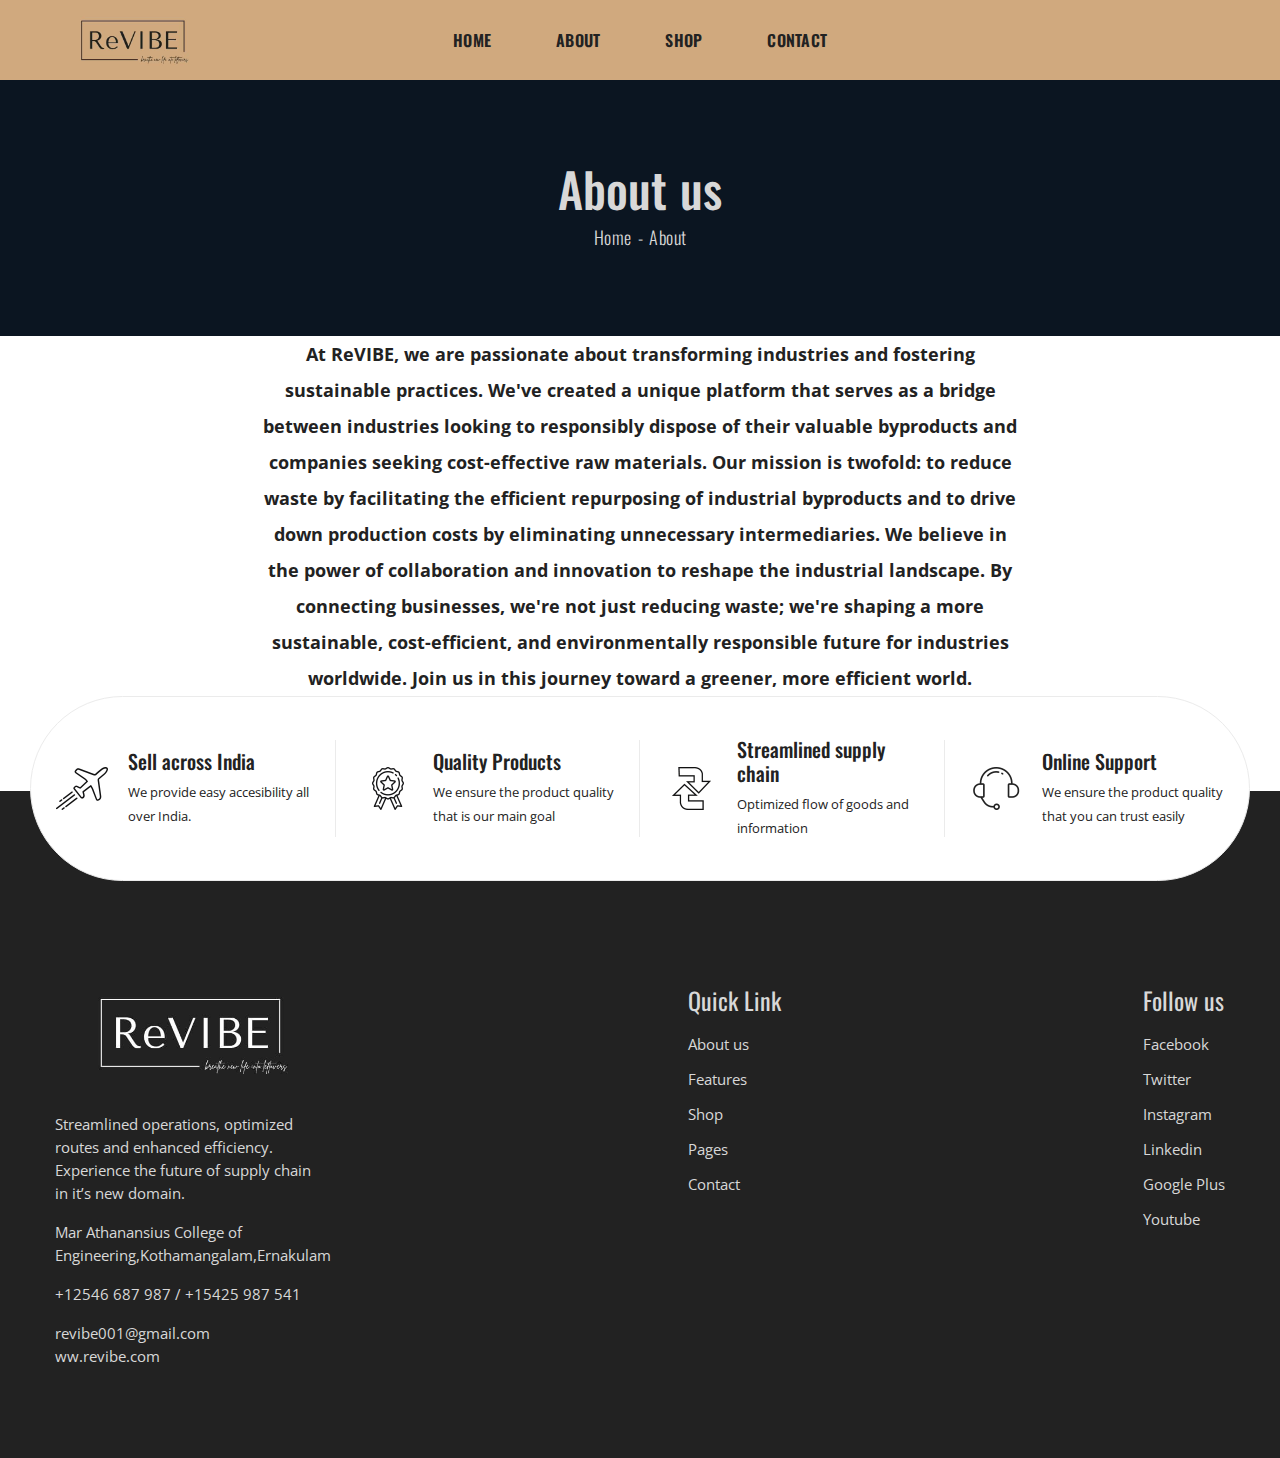
==== about.html @ 0d05eb9d "first commit" ====
<!doctype html>
<html class="no-js" lang="en">

<head>
    <meta charset="utf-8">
    <meta http-equiv="x-ua-compatible" content="ie=edge">
    <title>Bardy - Beard Oil eCommerce Bootstrap 5 template</title>
    <meta name="robots" content="noindex, follow" />
    <meta name="description" content="">
    <meta name="viewport" content="width=device-width, initial-scale=1, shrink-to-fit=no">
    <!-- Favicon -->
    <link rel="shortcut icon" type="image/x-icon" href="assets/images/favicon.ico">
    
    <!-- CSS
	============================================ -->
   
    <!-- Bootstrap CSS -->
    <link rel="stylesheet" href="assets/css/bootstrap.min.css">
    
    <!-- Icon Font CSS -->
    <link rel="stylesheet" href="assets/css/font-awesome.min.css">
    
    <!-- Plugins CSS -->
    <link rel="stylesheet" href="assets/css/plugins.css">
    
    <!-- Helper CSS -->
    <link rel="stylesheet" href="assets/css/helper.css">
    
    <!-- Main Style CSS -->
    <link rel="stylesheet" href="assets/css/style.css">
    
    <!-- Modernizer JS -->
    <script src="assets/js/vendor/modernizr-2.8.3.min.js"></script>
</head>

<body>

<div class="main-wrapper">

    <!-- Header Section Start -->
    <div class="header-section section bg-theme">
        <div class="container">
            <div class="row">
                
                <!-- Header Logo -->
                <div class="col">
                    <div class="header-logo">
                        <a href="index.html">
                            <img src="assets/images/revibe new.jpeg" alt="">
                        </a>
                    </div>
                </div>
                
                <!-- Main Menu -->
                <div class="col d-none d-lg-block">
                    <nav class="main-menu">
                        <ul>
                            <li><a href="index.html">HOME</a>
                               
                            </li>
                            <li><a href="about.html">ABOUT</a></li>
                            <li><a href="shop-4-column.html">SHOP</a>
                                
                            </li>
                           
                            
                            <li><a href="contact.html">CONTACT</a></li>
                        </ul>
                    </nav>
                </div>
                
                <!-- Header Action -->
                <div class="col">
            
                       
                       
                        
                    </div>
                </div>
                
                <div class="col-12 d-block d-lg-none">
                    <div class="mobile-menu"></div>
                </div>
                
            </div>
        </div>
    </div><!-- Header Section End -->
    
    <!-- Page Banner Section Start -->
    <div class="page-banner-section section">
        <div class="container">
            <div class="row">
                <div class="col">
                    
                    <div class="page-banner text-center">
                        <h1>About us</h1>
                        <ul class="page-breadcrumb">
                            <li><a href="index.html">Home</a></li>
                            <li>About</li>
                        </ul>
                    </div>
                   
                </div>
               
        </div>
        
    </div>
    </div><!-- Page Banner Section End -->
    <div class="about-us">
        <p >At ReVIBE, we are passionate about transforming industries and fostering sustainable practices. We've created a unique platform that serves as a bridge between industries looking to responsibly dispose of their valuable byproducts and companies seeking cost-effective raw materials. Our mission is twofold: to reduce waste by facilitating the efficient repurposing of industrial byproducts and to drive down production costs by eliminating unnecessary intermediaries. We believe in the power of collaboration and innovation to reshape the industrial landscape. By connecting businesses, we're not just reducing waste; we're shaping a more sustainable, cost-efficient, and environmentally responsible future for industries worldwide. Join us in this journey toward a greener, more efficient world.</p>
       </div> 
        <!-- Service Section Start -->
    <div class="service-section section pl-15 pr-15 pl-lg-30 pr-lg-30 pl-md-30 pr-md-30">
        <div class="service-container">
            <div class="row mx-0">
                
                <div class="service col-xl-3 col-md-6 col-12">
                    <div class="icon"></div>
                    <div class="content">
                        <h3>Sell across India</h3>
                        <p>We provide easy accesibility all over India. </p>
                    </div>
                </div>
                
                <div class="service col-xl-3 col-md-6 col-12">
                    <div class="icon"></div>
                    <div class="content">
                        <h3>Quality Products</h3>
                        <p>We ensure the product quality that is our main goal</p>
                    </div>
                </div>
                
                <div class="service col-xl-3 col-md-6 col-12">
                    <div class="icon"></div>
                    <div class="content">
                        <h3>Streamlined supply chain</h3>
                        <p>Optimized flow of goods and information</p>
                    </div>
                </div>
                
                <div class="service col-xl-3 col-md-6 col-12">
                    <div class="icon"></div>
                    <div class="content">
                        <h3>Online Support</h3>
                        <p>We ensure the product quality that you can trust easily</p>
                    </div>
                </div>
                
            </div>
        </div>
    </div><!-- Service Section End -->
    
   <!-- Footer Top Section Start -->
   <div class="footer-top-section section bg-dark">
    <div class="container">
        <div class="footer-widget-wrap row">
            
            <div class="col mb-40">
                <div class="footer-widget">
                    <img src="assets/images/revibe nwwest.jpeg" alt="">
                    <p>Streamlined operations, optimized routes and enhanced efficiency. Experience the future 
                        of supply chain in it’s new domain.</p>
                    <p>Mar Athanansius College of Engineering,Kothamangalam,Ernakulam</p>
                    <p><a href="#">+12546 687 987</a> / <a href="#">+15425 987 541</a></p>
                    <p><a href="#">revibe001@gmail.com</a> <br> <a href="#">ww.revibe.com</a></p>
                </div>
            </div>
            
            <div class="col mb-40">
                <div class="footer-widget">
                    <h3 class="title">Quick Link</h3>
                    <ul>
                        <li><a href="#">About us</a></li>
                        <li><a href="#">Features</a></li>
                        <li><a href="#">Shop</a></li>
                        <li><a href="#">Pages</a></li>
                        <li><a href="#">Contact</a></li>
                    </ul>
                </div>
            </div>
            
            <div class="col mb-40">
                <div class="footer-widget">
                    <h3 class="title">Follow us</h3>
                    <ul>
                        <li><a href="#">Facebook</a></li>
                        <li><a href="#">Twitter</a></li>
                        <li><a href="#">Instagram</a></li>
                        <li><a href="#">Linkedin</a></li>
                        <li><a href="#">Google Plus</a></li>
                        <li><a href="#">Youtube</a></li>
                    </ul>
                </div>
            </div>
            
    </body>
    </html>
---- assets/css/plugins.css ----
@charset "UTF-8";
/*!
 * animate.css - https://animate.style/
 * Version - 4.0.0
 * Licensed under the MIT license - http://opensource.org/licenses/MIT
 *
 * Copyright (c) 2020 Animate.css
 */:root{--animate-duration:1s;--animate-delay:1s;--animate-repeat:1}.animated{-webkit-animation-duration:1s;animation-duration:1s;-webkit-animation-duration:var(--animate-duration);animation-duration:var(--animate-duration);-webkit-animation-fill-mode:both;animation-fill-mode:both}.animated.infinite{-webkit-animation-iteration-count:infinite;animation-iteration-count:infinite}.animated.repeat-1{-webkit-animation-iteration-count:1;animation-iteration-count:1;-webkit-animation-iteration-count:var(--animate-repeat);animation-iteration-count:var(--animate-repeat)}.animated.repeat-2{-webkit-animation-iteration-count:2;animation-iteration-count:2;-webkit-animation-iteration-count:calc(var(--animate-repeat)*2);animation-iteration-count:calc(var(--animate-repeat)*2)}.animated.repeat-3{-webkit-animation-iteration-count:3;animation-iteration-count:3;-webkit-animation-iteration-count:calc(var(--animate-repeat)*3);animation-iteration-count:calc(var(--animate-repeat)*3)}.animated.delay-1s{-webkit-animation-delay:1s;animation-delay:1s;-webkit-animation-delay:var(--animate-delay);animation-delay:var(--animate-delay)}.animated.delay-2s{-webkit-animation-delay:2s;animation-delay:2s;-webkit-animation-delay:calc(var(--animate-delay)*2);animation-delay:calc(var(--animate-delay)*2)}.animated.delay-3s{-webkit-animation-delay:3s;animation-delay:3s;-webkit-animation-delay:calc(var(--animate-delay)*3);animation-delay:calc(var(--animate-delay)*3)}.animated.delay-4s{-webkit-animation-delay:4s;animation-delay:4s;-webkit-animation-delay:calc(var(--animate-delay)*4);animation-delay:calc(var(--animate-delay)*4)}.animated.delay-5s{-webkit-animation-delay:5s;animation-delay:5s;-webkit-animation-delay:calc(var(--animate-delay)*5);animation-delay:calc(var(--animate-delay)*5)}.animated.faster{-webkit-animation-duration:.5s;animation-duration:.5s;-webkit-animation-duration:calc(var(--animate-duration)/2);animation-duration:calc(var(--animate-duration)/2)}.animated.fast{-webkit-animation-duration:.8s;animation-duration:.8s;-webkit-animation-duration:calc(var(--animate-duration)*0.8);animation-duration:calc(var(--animate-duration)*0.8)}.animated.slow{-webkit-animation-duration:2s;animation-duration:2s;-webkit-animation-duration:calc(var(--animate-duration)*2);animation-duration:calc(var(--animate-duration)*2)}.animated.slower{-webkit-animation-duration:3s;animation-duration:3s;-webkit-animation-duration:calc(var(--animate-duration)*3);animation-duration:calc(var(--animate-duration)*3)}@media (prefers-reduced-motion:reduce),print{.animated{-webkit-animation-duration:1ms!important;animation-duration:1ms!important;-webkit-transition-duration:1ms!important;transition-duration:1ms!important;-webkit-animation-iteration-count:1!important;animation-iteration-count:1!important}.animated[class*=Out]{opacity:0}}@-webkit-keyframes bounce{0%,20%,53%,to{-webkit-animation-timing-function:cubic-bezier(.215,.61,.355,1);animation-timing-function:cubic-bezier(.215,.61,.355,1);-webkit-transform:translateZ(0);transform:translateZ(0)}40%,43%{-webkit-animation-timing-function:cubic-bezier(.755,.05,.855,.06);animation-timing-function:cubic-bezier(.755,.05,.855,.06);-webkit-transform:translate3d(0,-30px,0) scaleY(1.1);transform:translate3d(0,-30px,0) scaleY(1.1)}70%{-webkit-animation-timing-function:cubic-bezier(.755,.05,.855,.06);animation-timing-function:cubic-bezier(.755,.05,.855,.06);-webkit-transform:translate3d(0,-15px,0) scaleY(1.05);transform:translate3d(0,-15px,0) scaleY(1.05)}80%{-webkit-transition-timing-function:cubic-bezier(.215,.61,.355,1);transition-timing-function:cubic-bezier(.215,.61,.355,1);-webkit-transform:translateZ(0) scaleY(.95);transform:translateZ(0) scaleY(.95)}90%{-webkit-transform:translate3d(0,-4px,0) scaleY(1.02);transform:translate3d(0,-4px,0) scaleY(1.02)}}@keyframes bounce{0%,20%,53%,to{-webkit-animation-timing-function:cubic-bezier(.215,.61,.355,1);animation-timing-function:cubic-bezier(.215,.61,.355,1);-webkit-transform:translateZ(0);transform:translateZ(0)}40%,43%{-webkit-animation-timing-function:cubic-bezier(.755,.05,.855,.06);animation-timing-function:cubic-bezier(.755,.05,.855,.06);-webkit-transform:translate3d(0,-30px,0) scaleY(1.1);transform:translate3d(0,-30px,0) scaleY(1.1)}70%{-webkit-animation-timing-function:cubic-bezier(.755,.05,.855,.06);animation-timing-function:cubic-bezier(.755,.05,.855,.06);-webkit-transform:translate3d(0,-15px,0) scaleY(1.05);transform:translate3d(0,-15px,0) scaleY(1.05)}80%{-webkit-transition-timing-function:cubic-bezier(.215,.61,.355,1);transition-timing-function:cubic-bezier(.215,.61,.355,1);-webkit-transform:translateZ(0) scaleY(.95);transform:translateZ(0) scaleY(.95)}90%{-webkit-transform:translate3d(0,-4px,0) scaleY(1.02);transform:translate3d(0,-4px,0) scaleY(1.02)}}.bounce{-webkit-animation-name:bounce;animation-name:bounce;-webkit-transform-origin:center bottom;transform-origin:center bottom}@-webkit-keyframes flash{0%,50%,to{opacity:1}25%,75%{opacity:0}}@keyframes flash{0%,50%,to{opacity:1}25%,75%{opacity:0}}.flash{-webkit-animation-name:flash;animation-name:flash}@-webkit-keyframes pulse{0%{-webkit-transform:scaleX(1);transform:scaleX(1)}50%{-webkit-transform:scale3d(1.05,1.05,1.05);transform:scale3d(1.05,1.05,1.05)}to{-webkit-transform:scaleX(1);transform:scaleX(1)}}@keyframes pulse{0%{-webkit-transform:scaleX(1);transform:scaleX(1)}50%{-webkit-transform:scale3d(1.05,1.05,1.05);transform:scale3d(1.05,1.05,1.05)}to{-webkit-transform:scaleX(1);transform:scaleX(1)}}.pulse{-webkit-animation-name:pulse;animation-name:pulse;-webkit-animation-timing-function:ease-in-out;animation-timing-function:ease-in-out}@-webkit-keyframes rubberBand{0%{-webkit-transform:scaleX(1);transform:scaleX(1)}30%{-webkit-transform:scale3d(1.25,.75,1);transform:scale3d(1.25,.75,1)}40%{-webkit-transform:scale3d(.75,1.25,1);transform:scale3d(.75,1.25,1)}50%{-webkit-transform:scale3d(1.15,.85,1);transform:scale3d(1.15,.85,1)}65%{-webkit-transform:scale3d(.95,1.05,1);transform:scale3d(.95,1.05,1)}75%{-webkit-transform:scale3d(1.05,.95,1);transform:scale3d(1.05,.95,1)}to{-webkit-transform:scaleX(1);transform:scaleX(1)}}@keyframes rubberBand{0%{-webkit-transform:scaleX(1);transform:scaleX(1)}30%{-webkit-transform:scale3d(1.25,.75,1);transform:scale3d(1.25,.75,1)}40%{-webkit-transform:scale3d(.75,1.25,1);transform:scale3d(.75,1.25,1)}50%{-webkit-transform:scale3d(1.15,.85,1);transform:scale3d(1.15,.85,1)}65%{-webkit-transform:scale3d(.95,1.05,1);transform:scale3d(.95,1.05,1)}75%{-webkit-transform:scale3d(1.05,.95,1);transform:scale3d(1.05,.95,1)}to{-webkit-transform:scaleX(1);transform:scaleX(1)}}.rubberBand{-webkit-animation-name:rubberBand;animation-name:rubberBand}@-webkit-keyframes shakeX{0%,to{-webkit-transform:translateZ(0);transform:translateZ(0)}10%,30%,50%,70%,90%{-webkit-transform:translate3d(-10px,0,0);transform:translate3d(-10px,0,0)}20%,40%,60%,80%{-webkit-transform:translate3d(10px,0,0);transform:translate3d(10px,0,0)}}@keyframes shakeX{0%,to{-webkit-transform:translateZ(0);transform:translateZ(0)}10%,30%,50%,70%,90%{-webkit-transform:translate3d(-10px,0,0);transform:translate3d(-10px,0,0)}20%,40%,60%,80%{-webkit-transform:translate3d(10px,0,0);transform:translate3d(10px,0,0)}}.shakeX{-webkit-animation-name:shakeX;animation-name:shakeX}@-webkit-keyframes shakeY{0%,to{-webkit-transform:translateZ(0);transform:translateZ(0)}10%,30%,50%,70%,90%{-webkit-transform:translate3d(0,-10px,0);transform:translate3d(0,-10px,0)}20%,40%,60%,80%{-webkit-transform:translate3d(0,10px,0);transform:translate3d(0,10px,0)}}@keyframes shakeY{0%,to{-webkit-transform:translateZ(0);transform:translateZ(0)}10%,30%,50%,70%,90%{-webkit-transform:translate3d(0,-10px,0);transform:translate3d(0,-10px,0)}20%,40%,60%,80%{-webkit-transform:translate3d(0,10px,0);transform:translate3d(0,10px,0)}}.shakeY{-webkit-animation-name:shakeY;animation-name:shakeY}@-webkit-keyframes headShake{0%{-webkit-transform:translateX(0);transform:translateX(0)}6.5%{-webkit-transform:translateX(-6px) rotateY(-9deg);transform:translateX(-6px) rotateY(-9deg)}18.5%{-webkit-transform:translateX(5px) rotateY(7deg);transform:translateX(5px) rotateY(7deg)}31.5%{-webkit-transform:translateX(-3px) rotateY(-5deg);transform:translateX(-3px) rotateY(-5deg)}43.5%{-webkit-transform:translateX(2px) rotateY(3deg);transform:translateX(2px) rotateY(3deg)}50%{-webkit-transform:translateX(0);transform:translateX(0)}}@keyframes headShake{0%{-webkit-transform:translateX(0);transform:translateX(0)}6.5%{-webkit-transform:translateX(-6px) rotateY(-9deg);transform:translateX(-6px) rotateY(-9deg)}18.5%{-webkit-transform:translateX(5px) rotateY(7deg);transform:translateX(5px) rotateY(7deg)}31.5%{-webkit-transform:translateX(-3px) rotateY(-5deg);transform:translateX(-3px) rotateY(-5deg)}43.5%{-webkit-transform:translateX(2px) rotateY(3deg);transform:translateX(2px) rotateY(3deg)}50%{-webkit-transform:translateX(0);transform:translateX(0)}}.headShake{-webkit-animation-timing-function:ease-in-out;animation-timing-function:ease-in-out;-webkit-animation-name:headShake;animation-name:headShake}@-webkit-keyframes swing{20%{-webkit-transform:rotate(15deg);transform:rotate(15deg)}40%{-webkit-transform:rotate(-10deg);transform:rotate(-10deg)}60%{-webkit-transform:rotate(5deg);transform:rotate(5deg)}80%{-webkit-transform:rotate(-5deg);transform:rotate(-5deg)}to{-webkit-transform:rotate(0deg);transform:rotate(0deg)}}@keyframes swing{20%{-webkit-transform:rotate(15deg);transform:rotate(15deg)}40%{-webkit-transform:rotate(-10deg);transform:rotate(-10deg)}60%{-webkit-transform:rotate(5deg);transform:rotate(5deg)}80%{-webkit-transform:rotate(-5deg);transform:rotate(-5deg)}to{-webkit-transform:rotate(0deg);transform:rotate(0deg)}}.swing{-webkit-transform-origin:top center;transform-origin:top center;-webkit-animation-name:swing;animation-name:swing}@-webkit-keyframes tada{0%{-webkit-transform:scaleX(1);transform:scaleX(1)}10%,20%{-webkit-transform:scale3d(.9,.9,.9) rotate(-3deg);transform:scale3d(.9,.9,.9) rotate(-3deg)}30%,50%,70%,90%{-webkit-transform:scale3d(1.1,1.1,1.1) rotate(3deg);transform:scale3d(1.1,1.1,1.1) rotate(3deg)}40%,60%,80%{-webkit-transform:scale3d(1.1,1.1,1.1) rotate(-3deg);transform:scale3d(1.1,1.1,1.1) rotate(-3deg)}to{-webkit-transform:scaleX(1);transform:scaleX(1)}}@keyframes tada{0%{-webkit-transform:scaleX(1);transform:scaleX(1)}10%,20%{-webkit-transform:scale3d(.9,.9,.9) rotate(-3deg);transform:scale3d(.9,.9,.9) rotate(-3deg)}30%,50%,70%,90%{-webkit-transform:scale3d(1.1,1.1,1.1) rotate(3deg);transform:scale3d(1.1,1.1,1.1) rotate(3deg)}40%,60%,80%{-webkit-transform:scale3d(1.1,1.1,1.1) rotate(-3deg);transform:scale3d(1.1,1.1,1.1) rotate(-3deg)}to{-webkit-transform:scaleX(1);transform:scaleX(1)}}.tada{-webkit-animation-name:tada;animation-name:tada}@-webkit-keyframes wobble{0%{-webkit-transform:translateZ(0);transform:translateZ(0)}15%{-webkit-transform:translate3d(-25%,0,0) rotate(-5deg);transform:translate3d(-25%,0,0) rotate(-5deg)}30%{-webkit-transform:translate3d(20%,0,0) rotate(3deg);transform:translate3d(20%,0,0) rotate(3deg)}45%{-webkit-transform:translate3d(-15%,0,0) rotate(-3deg);transform:translate3d(-15%,0,0) rotate(-3deg)}60%{-webkit-transform:translate3d(10%,0,0) rotate(2deg);transform:translate3d(10%,0,0) rotate(2deg)}75%{-webkit-transform:translate3d(-5%,0,0) rotate(-1deg);transform:translate3d(-5%,0,0) rotate(-1deg)}to{-webkit-transform:translateZ(0);transform:translateZ(0)}}@keyframes wobble{0%{-webkit-transform:translateZ(0);transform:translateZ(0)}15%{-webkit-transform:translate3d(-25%,0,0) rotate(-5deg);transform:translate3d(-25%,0,0) rotate(-5deg)}30%{-webkit-transform:translate3d(20%,0,0) rotate(3deg);transform:translate3d(20%,0,0) rotate(3deg)}45%{-webkit-transform:translate3d(-15%,0,0) rotate(-3deg);transform:translate3d(-15%,0,0) rotate(-3deg)}60%{-webkit-transform:translate3d(10%,0,0) rotate(2deg);transform:translate3d(10%,0,0) rotate(2deg)}75%{-webkit-transform:translate3d(-5%,0,0) rotate(-1deg);transform:translate3d(-5%,0,0) rotate(-1deg)}to{-webkit-transform:translateZ(0);transform:translateZ(0)}}.wobble{-webkit-animation-name:wobble;animation-name:wobble}@-webkit-keyframes jello{0%,11.1%,to{-webkit-transform:translateZ(0);transform:translateZ(0)}22.2%{-webkit-transform:skewX(-12.5deg) skewY(-12.5deg);transform:skewX(-12.5deg) skewY(-12.5deg)}33.3%{-webkit-transform:skewX(6.25deg) skewY(6.25deg);transform:skewX(6.25deg) skewY(6.25deg)}44.4%{-webkit-transform:skewX(-3.125deg) skewY(-3.125deg);transform:skewX(-3.125deg) skewY(-3.125deg)}55.5%{-webkit-transform:skewX(1.5625deg) skewY(1.5625deg);transform:skewX(1.5625deg) skewY(1.5625deg)}66.6%{-webkit-transform:skewX(-.78125deg) skewY(-.78125deg);transform:skewX(-.78125deg) skewY(-.78125deg)}77.7%{-webkit-transform:skewX(.390625deg) skewY(.390625deg);transform:skewX(.390625deg) skewY(.390625deg)}88.8%{-webkit-transform:skewX(-.1953125deg) skewY(-.1953125deg);transform:skewX(-.1953125deg) skewY(-.1953125deg)}}@keyframes jello{0%,11.1%,to{-webkit-transform:translateZ(0);transform:translateZ(0)}22.2%{-webkit-transform:skewX(-12.5deg) skewY(-12.5deg);transform:skewX(-12.5deg) skewY(-12.5deg)}33.3%{-webkit-transform:skewX(6.25deg) skewY(6.25deg);transform:skewX(6.25deg) skewY(6.25deg)}44.4%{-webkit-transform:skewX(-3.125deg) skewY(-3.125deg);transform:skewX(-3.125deg) skewY(-3.125deg)}55.5%{-webkit-transform:skewX(1.5625deg) skewY(1.5625deg);transform:skewX(1.5625deg) skewY(1.5625deg)}66.6%{-webkit-transform:skewX(-.78125deg) skewY(-.78125deg);transform:skewX(-.78125deg) skewY(-.78125deg)}77.7%{-webkit-transform:skewX(.390625deg) skewY(.390625deg);transform:skewX(.390625deg) skewY(.390625deg)}88.8%{-webkit-transform:skewX(-.1953125deg) skewY(-.1953125deg);transform:skewX(-.1953125deg) skewY(-.1953125deg)}}.jello{-webkit-animation-name:jello;animation-name:jello;-webkit-transform-origin:center;transform-origin:center}@-webkit-keyframes heartBeat{0%{-webkit-transform:scale(1);transform:scale(1)}14%{-webkit-transform:scale(1.3);transform:scale(1.3)}28%{-webkit-transform:scale(1);transform:scale(1)}42%{-webkit-transform:scale(1.3);transform:scale(1.3)}70%{-webkit-transform:scale(1);transform:scale(1)}}@keyframes heartBeat{0%{-webkit-transform:scale(1);transform:scale(1)}14%{-webkit-transform:scale(1.3);transform:scale(1.3)}28%{-webkit-transform:scale(1);transform:scale(1)}42%{-webkit-transform:scale(1.3);transform:scale(1.3)}70%{-webkit-transform:scale(1);transform:scale(1)}}.heartBeat{-webkit-animation-name:heartBeat;animation-name:heartBeat;-webkit-animation-duration:1.3s;animation-duration:1.3s;-webkit-animation-duration:calc(var(--animate-duration)*1.3);animation-duration:calc(var(--animate-duration)*1.3);-webkit-animation-timing-function:ease-in-out;animation-timing-function:ease-in-out}@-webkit-keyframes backInDown{0%{-webkit-transform:translateY(-1200px) scale(.7);transform:translateY(-1200px) scale(.7);opacity:.7}80%{-webkit-transform:translateY(0) scale(.7);transform:translateY(0) scale(.7);opacity:.7}to{-webkit-transform:scale(1);transform:scale(1);opacity:1}}@keyframes backInDown{0%{-webkit-transform:translateY(-1200px) scale(.7);transform:translateY(-1200px) scale(.7);opacity:.7}80%{-webkit-transform:translateY(0) scale(.7);transform:translateY(0) scale(.7);opacity:.7}to{-webkit-transform:scale(1);transform:scale(1);opacity:1}}.backInDown{-webkit-animation-name:backInDown;animation-name:backInDown}@-webkit-keyframes backInLeft{0%{-webkit-transform:translateX(-2000px) scale(.7);transform:translateX(-2000px) scale(.7);opacity:.7}80%{-webkit-transform:translateX(0) scale(.7);transform:translateX(0) scale(.7);opacity:.7}to{-webkit-transform:scale(1);transform:scale(1);opacity:1}}@keyframes backInLeft{0%{-webkit-transform:translateX(-2000px) scale(.7);transform:translateX(-2000px) scale(.7);opacity:.7}80%{-webkit-transform:translateX(0) scale(.7);transform:translateX(0) scale(.7);opacity:.7}to{-webkit-transform:scale(1);transform:scale(1);opacity:1}}.backInLeft{-webkit-animation-name:backInLeft;animation-name:backInLeft}@-webkit-keyframes backInRight{0%{-webkit-transform:translateX(2000px) scale(.7);transform:translateX(2000px) scale(.7);opacity:.7}80%{-webkit-transform:translateX(0) scale(.7);transform:translateX(0) scale(.7);opacity:.7}to{-webkit-transform:scale(1);transform:scale(1);opacity:1}}@keyframes backInRight{0%{-webkit-transform:translateX(2000px) scale(.7);transform:translateX(2000px) scale(.7);opacity:.7}80%{-webkit-transform:translateX(0) scale(.7);transform:translateX(0) scale(.7);opacity:.7}to{-webkit-transform:scale(1);transform:scale(1);opacity:1}}.backInRight{-webkit-animation-name:backInRight;animation-name:backInRight}@-webkit-keyframes backInUp{0%{-webkit-transform:translateY(1200px) scale(.7);transform:translateY(1200px) scale(.7);opacity:.7}80%{-webkit-transform:translateY(0) scale(.7);transform:translateY(0) scale(.7);opacity:.7}to{-webkit-transform:scale(1);transform:scale(1);opacity:1}}@keyframes backInUp{0%{-webkit-transform:translateY(1200px) scale(.7);transform:translateY(1200px) scale(.7);opacity:.7}80%{-webkit-transform:translateY(0) scale(.7);transform:translateY(0) scale(.7);opacity:.7}to{-webkit-transform:scale(1);transform:scale(1);opacity:1}}.backInUp{-webkit-animation-name:backInUp;animation-name:backInUp}@-webkit-keyframes backOutDown{0%{-webkit-transform:scale(1);transform:scale(1);opacity:1}20%{-webkit-transform:translateY(0) scale(.7);transform:translateY(0) scale(.7);opacity:.7}to{-webkit-transform:translateY(700px) scale(.7);transform:translateY(700px) scale(.7);opacity:.7}}@keyframes backOutDown{0%{-webkit-transform:scale(1);transform:scale(1);opacity:1}20%{-webkit-transform:translateY(0) scale(.7);transform:translateY(0) scale(.7);opacity:.7}to{-webkit-transform:translateY(700px) scale(.7);transform:translateY(700px) scale(.7);opacity:.7}}.backOutDown{-webkit-animation-name:backOutDown;animation-name:backOutDown}@-webkit-keyframes backOutLeft{0%{-webkit-transform:scale(1);transform:scale(1);opacity:1}20%{-webkit-transform:translateX(0) scale(.7);transform:translateX(0) scale(.7);opacity:.7}to{-webkit-transform:translateX(-2000px) scale(.7);transform:translateX(-2000px) scale(.7);opacity:.7}}@keyframes backOutLeft{0%{-webkit-transform:scale(1);transform:scale(1);opacity:1}20%{-webkit-transform:translateX(0) scale(.7);transform:translateX(0) scale(.7);opacity:.7}to{-webkit-transform:translateX(-2000px) scale(.7);transform:translateX(-2000px) scale(.7);opacity:.7}}.backOutLeft{-webkit-animation-name:backOutLeft;animation-name:backOutLeft}@-webkit-keyframes backOutRight{0%{-webkit-transform:scale(1);transform:scale(1);opacity:1}20%{-webkit-transform:translateX(0) scale(.7);transform:translateX(0) scale(.7);opacity:.7}to{-webkit-transform:translateX(2000px) scale(.7);transform:translateX(2000px) scale(.7);opacity:.7}}@keyframes backOutRight{0%{-webkit-transform:scale(1);transform:scale(1);opacity:1}20%{-webkit-transform:translateX(0) scale(.7);transform:translateX(0) scale(.7);opacity:.7}to{-webkit-transform:translateX(2000px) scale(.7);transform:translateX(2000px) scale(.7);opacity:.7}}.backOutRight{-webkit-animation-name:backOutRight;animation-name:backOutRight}@-webkit-keyframes backOutUp{0%{-webkit-transform:scale(1);transform:scale(1);opacity:1}20%{-webkit-transform:translateY(0) scale(.7);transform:translateY(0) scale(.7);opacity:.7}to{-webkit-transform:translateY(-700px) scale(.7);transform:translateY(-700px) scale(.7);opacity:.7}}@keyframes backOutUp{0%{-webkit-transform:scale(1);transform:scale(1);opacity:1}20%{-webkit-transform:translateY(0) scale(.7);transform:translateY(0) scale(.7);opacity:.7}to{-webkit-transform:translateY(-700px) scale(.7);transform:translateY(-700px) scale(.7);opacity:.7}}.backOutUp{-webkit-animation-name:backOutUp;animation-name:backOutUp}@-webkit-keyframes bounceIn{0%,20%,40%,60%,80%,to{-webkit-animation-timing-function:cubic-bezier(.215,.61,.355,1);animation-timing-function:cubic-bezier(.215,.61,.355,1)}0%{opacity:0;-webkit-transform:scale3d(.3,.3,.3);transform:scale3d(.3,.3,.3)}20%{-webkit-transform:scale3d(1.1,1.1,1.1);transform:scale3d(1.1,1.1,1.1)}40%{-webkit-transform:scale3d(.9,.9,.9);transform:scale3d(.9,.9,.9)}60%{opacity:1;-webkit-transform:scale3d(1.03,1.03,1.03);transform:scale3d(1.03,1.03,1.03)}80%{-webkit-transform:scale3d(.97,.97,.97);transform:scale3d(.97,.97,.97)}to{opacity:1;-webkit-transform:scaleX(1);transform:scaleX(1)}}@keyframes bounceIn{0%,20%,40%,60%,80%,to{-webkit-animation-timing-function:cubic-bezier(.215,.61,.355,1);animation-timing-function:cubic-bezier(.215,.61,.355,1)}0%{opacity:0;-webkit-transform:scale3d(.3,.3,.3);transform:scale3d(.3,.3,.3)}20%{-webkit-transform:scale3d(1.1,1.1,1.1);transform:scale3d(1.1,1.1,1.1)}40%{-webkit-transform:scale3d(.9,.9,.9);transform:scale3d(.9,.9,.9)}60%{opacity:1;-webkit-transform:scale3d(1.03,1.03,1.03);transform:scale3d(1.03,1.03,1.03)}80%{-webkit-transform:scale3d(.97,.97,.97);transform:scale3d(.97,.97,.97)}to{opacity:1;-webkit-transform:scaleX(1);transform:scaleX(1)}}.bounceIn{-webkit-animation-duration:.75s;animation-duration:.75s;-webkit-animation-duration:calc(var(--animate-duration)*0.75);animation-duration:calc(var(--animate-duration)*0.75);-webkit-animation-name:bounceIn;animation-name:bounceIn}@-webkit-keyframes bounceInDown{0%,60%,75%,90%,to{-webkit-animation-timing-function:cubic-bezier(.215,.61,.355,1);animation-timing-function:cubic-bezier(.215,.61,.355,1)}0%{opacity:0;-webkit-transform:translate3d(0,-3000px,0) scaleY(3);transform:translate3d(0,-3000px,0) scaleY(3)}60%{opacity:1;-webkit-transform:translate3d(0,25px,0) scaleY(.9);transform:translate3d(0,25px,0) scaleY(.9)}75%{-webkit-transform:translate3d(0,-10px,0) scaleY(.95);transform:translate3d(0,-10px,0) scaleY(.95)}90%{-webkit-transform:translate3d(0,5px,0) scaleY(.985);transform:translate3d(0,5px,0) scaleY(.985)}to{-webkit-transform:translateZ(0);transform:translateZ(0)}}@keyframes bounceInDown{0%,60%,75%,90%,to{-webkit-animation-timing-function:cubic-bezier(.215,.61,.355,1);animation-timing-function:cubic-bezier(.215,.61,.355,1)}0%{opacity:0;-webkit-transform:translate3d(0,-3000px,0) scaleY(3);transform:translate3d(0,-3000px,0) scaleY(3)}60%{opacity:1;-webkit-transform:translate3d(0,25px,0) scaleY(.9);transform:translate3d(0,25px,0) scaleY(.9)}75%{-webkit-transform:translate3d(0,-10px,0) scaleY(.95);transform:translate3d(0,-10px,0) scaleY(.95)}90%{-webkit-transform:translate3d(0,5px,0) scaleY(.985);transform:translate3d(0,5px,0) scaleY(.985)}to{-webkit-transform:translateZ(0);transform:translateZ(0)}}.bounceInDown{-webkit-animation-name:bounceInDown;animation-name:bounceInDown}@-webkit-keyframes bounceInLeft{0%,60%,75%,90%,to{-webkit-animation-timing-function:cubic-bezier(.215,.61,.355,1);animation-timing-function:cubic-bezier(.215,.61,.355,1)}0%{opacity:0;-webkit-transform:translate3d(-3000px,0,0) scaleX(3);transform:translate3d(-3000px,0,0) scaleX(3)}60%{opacity:1;-webkit-transform:translate3d(25px,0,0) scaleX(1);transform:translate3d(25px,0,0) scaleX(1)}75%{-webkit-transform:translate3d(-10px,0,0) scaleX(.98);transform:translate3d(-10px,0,0) scaleX(.98)}90%{-webkit-transform:translate3d(5px,0,0) scaleX(.995);transform:translate3d(5px,0,0) scaleX(.995)}to{-webkit-transform:translateZ(0);transform:translateZ(0)}}@keyframes bounceInLeft{0%,60%,75%,90%,to{-webkit-animation-timing-function:cubic-bezier(.215,.61,.355,1);animation-timing-function:cubic-bezier(.215,.61,.355,1)}0%{opacity:0;-webkit-transform:translate3d(-3000px,0,0) scaleX(3);transform:translate3d(-3000px,0,0) scaleX(3)}60%{opacity:1;-webkit-transform:translate3d(25px,0,0) scaleX(1);transform:translate3d(25px,0,0) scaleX(1)}75%{-webkit-transform:translate3d(-10px,0,0) scaleX(.98);transform:translate3d(-10px,0,0) scaleX(.98)}90%{-webkit-transform:translate3d(5px,0,0) scaleX(.995);transform:translate3d(5px,0,0) scaleX(.995)}to{-webkit-transform:translateZ(0);transform:translateZ(0)}}.bounceInLeft{-webkit-animation-name:bounceInLeft;animation-name:bounceInLeft}@-webkit-keyframes bounceInRight{0%,60%,75%,90%,to{-webkit-animation-timing-function:cubic-bezier(.215,.61,.355,1);animation-timing-function:cubic-bezier(.215,.61,.355,1)}0%{opacity:0;-webkit-transform:translate3d(3000px,0,0) scaleX(3);transform:translate3d(3000px,0,0) scaleX(3)}60%{opacity:1;-webkit-transform:translate3d(-25px,0,0) scaleX(1);transform:translate3d(-25px,0,0) scaleX(1)}75%{-webkit-transform:translate3d(10px,0,0) scaleX(.98);transform:translate3d(10px,0,0) scaleX(.98)}90%{-webkit-transform:translate3d(-5px,0,0) scaleX(.995);transform:translate3d(-5px,0,0) scaleX(.995)}to{-webkit-transform:translateZ(0);transform:translateZ(0)}}@keyframes bounceInRight{0%,60%,75%,90%,to{-webkit-animation-timing-function:cubic-bezier(.215,.61,.355,1);animation-timing-function:cubic-bezier(.215,.61,.355,1)}0%{opacity:0;-webkit-transform:translate3d(3000px,0,0) scaleX(3);transform:translate3d(3000px,0,0) scaleX(3)}60%{opacity:1;-webkit-transform:translate3d(-25px,0,0) scaleX(1);transform:translate3d(-25px,0,0) scaleX(1)}75%{-webkit-transform:translate3d(10px,0,0) scaleX(.98);transform:translate3d(10px,0,0) scaleX(.98)}90%{-webkit-transform:translate3d(-5px,0,0) scaleX(.995);transform:translate3d(-5px,0,0) scaleX(.995)}to{-webkit-transform:translateZ(0);transform:translateZ(0)}}.bounceInRight{-webkit-animation-name:bounceInRight;animation-name:bounceInRight}@-webkit-keyframes bounceInUp{0%,60%,75%,90%,to{-webkit-animation-timing-function:cubic-bezier(.215,.61,.355,1);animation-timing-function:cubic-bezier(.215,.61,.355,1)}0%{opacity:0;-webkit-transform:translate3d(0,3000px,0) scaleY(5);transform:translate3d(0,3000px,0) scaleY(5)}60%{opacity:1;-webkit-transform:translate3d(0,-20px,0) scaleY(.9);transform:translate3d(0,-20px,0) scaleY(.9)}75%{-webkit-transform:translate3d(0,10px,0) scaleY(.95);transform:translate3d(0,10px,0) scaleY(.95)}90%{-webkit-transform:translate3d(0,-5px,0) scaleY(.985);transform:translate3d(0,-5px,0) scaleY(.985)}to{-webkit-transform:translateZ(0);transform:translateZ(0)}}@keyframes bounceInUp{0%,60%,75%,90%,to{-webkit-animation-timing-function:cubic-bezier(.215,.61,.355,1);animation-timing-function:cubic-bezier(.215,.61,.355,1)}0%{opacity:0;-webkit-transform:translate3d(0,3000px,0) scaleY(5);transform:translate3d(0,3000px,0) scaleY(5)}60%{opacity:1;-webkit-transform:translate3d(0,-20px,0) scaleY(.9);transform:translate3d(0,-20px,0) scaleY(.9)}75%{-webkit-transform:translate3d(0,10px,0) scaleY(.95);transform:translate3d(0,10px,0) scaleY(.95)}90%{-webkit-transform:translate3d(0,-5px,0) scaleY(.985);transform:translate3d(0,-5px,0) scaleY(.985)}to{-webkit-transform:translateZ(0);transform:translateZ(0)}}.bounceInUp{-webkit-animation-name:bounceInUp;animation-name:bounceInUp}@-webkit-keyframes bounceOut{20%{-webkit-transform:scale3d(.9,.9,.9);transform:scale3d(.9,.9,.9)}50%,55%{opacity:1;-webkit-transform:scale3d(1.1,1.1,1.1);transform:scale3d(1.1,1.1,1.1)}to{opacity:0;-webkit-transform:scale3d(.3,.3,.3);transform:scale3d(.3,.3,.3)}}@keyframes bounceOut{20%{-webkit-transform:scale3d(.9,.9,.9);transform:scale3d(.9,.9,.9)}50%,55%{opacity:1;-webkit-transform:scale3d(1.1,1.1,1.1);transform:scale3d(1.1,1.1,1.1)}to{opacity:0;-webkit-transform:scale3d(.3,.3,.3);transform:scale3d(.3,.3,.3)}}.bounceOut{-webkit-animation-duration:.75s;animation-duration:.75s;-webkit-animation-duration:calc(var(--animate-duration)*0.75);animation-duration:calc(var(--animate-duration)*0.75);-webkit-animation-name:bounceOut;animation-name:bounceOut}@-webkit-keyframes bounceOutDown{20%{-webkit-transform:translate3d(0,10px,0) scaleY(.985);transform:translate3d(0,10px,0) scaleY(.985)}40%,45%{opacity:1;-webkit-transform:translate3d(0,-20px,0) scaleY(.9);transform:translate3d(0,-20px,0) scaleY(.9)}to{opacity:0;-webkit-transform:translate3d(0,2000px,0) scaleY(3);transform:translate3d(0,2000px,0) scaleY(3)}}@keyframes bounceOutDown{20%{-webkit-transform:translate3d(0,10px,0) scaleY(.985);transform:translate3d(0,10px,0) scaleY(.985)}40%,45%{opacity:1;-webkit-transform:translate3d(0,-20px,0) scaleY(.9);transform:translate3d(0,-20px,0) scaleY(.9)}to{opacity:0;-webkit-transform:translate3d(0,2000px,0) scaleY(3);transform:translate3d(0,2000px,0) scaleY(3)}}.bounceOutDown{-webkit-animation-name:bounceOutDown;animation-name:bounceOutDown}@-webkit-keyframes bounceOutLeft{20%{opacity:1;-webkit-transform:translate3d(20px,0,0) scaleX(.9);transform:translate3d(20px,0,0) scaleX(.9)}to{opacity:0;-webkit-transform:translate3d(-2000px,0,0) scaleX(2);transform:translate3d(-2000px,0,0) scaleX(2)}}@keyframes bounceOutLeft{20%{opacity:1;-webkit-transform:translate3d(20px,0,0) scaleX(.9);transform:translate3d(20px,0,0) scaleX(.9)}to{opacity:0;-webkit-transform:translate3d(-2000px,0,0) scaleX(2);transform:translate3d(-2000px,0,0) scaleX(2)}}.bounceOutLeft{-webkit-animation-name:bounceOutLeft;animation-name:bounceOutLeft}@-webkit-keyframes bounceOutRight{20%{opacity:1;-webkit-transform:translate3d(-20px,0,0) scaleX(.9);transform:translate3d(-20px,0,0) scaleX(.9)}to{opacity:0;-webkit-transform:translate3d(2000px,0,0) scaleX(2);transform:translate3d(2000px,0,0) scaleX(2)}}@keyframes bounceOutRight{20%{opacity:1;-webkit-transform:translate3d(-20px,0,0) scaleX(.9);transform:translate3d(-20px,0,0) scaleX(.9)}to{opacity:0;-webkit-transform:translate3d(2000px,0,0) scaleX(2);transform:translate3d(2000px,0,0) scaleX(2)}}.bounceOutRight{-webkit-animation-name:bounceOutRight;animation-name:bounceOutRight}@-webkit-keyframes bounceOutUp{20%{-webkit-transform:translate3d(0,-10px,0) scaleY(.985);transform:translate3d(0,-10px,0) scaleY(.985)}40%,45%{opacity:1;-webkit-transform:translate3d(0,20px,0) scaleY(.9);transform:translate3d(0,20px,0) scaleY(.9)}to{opacity:0;-webkit-transform:translate3d(0,-2000px,0) scaleY(3);transform:translate3d(0,-2000px,0) scaleY(3)}}@keyframes bounceOutUp{20%{-webkit-transform:translate3d(0,-10px,0) scaleY(.985);transform:translate3d(0,-10px,0) scaleY(.985)}40%,45%{opacity:1;-webkit-transform:translate3d(0,20px,0) scaleY(.9);transform:translate3d(0,20px,0) scaleY(.9)}to{opacity:0;-webkit-transform:translate3d(0,-2000px,0) scaleY(3);transform:translate3d(0,-2000px,0) scaleY(3)}}.bounceOutUp{-webkit-animation-name:bounceOutUp;animation-name:bounceOutUp}@-webkit-keyframes fadeIn{0%{opacity:0}to{opacity:1}}@keyframes fadeIn{0%{opacity:0}to{opacity:1}}.fadeIn{-webkit-animation-name:fadeIn;animation-name:fadeIn}@-webkit-keyframes fadeInDown{0%{opacity:0;-webkit-transform:translate3d(0,-100%,0);transform:translate3d(0,-100%,0)}to{opacity:1;-webkit-transform:translateZ(0);transform:translateZ(0)}}@keyframes fadeInDown{0%{opacity:0;-webkit-transform:translate3d(0,-100%,0);transform:translate3d(0,-100%,0)}to{opacity:1;-webkit-transform:translateZ(0);transform:translateZ(0)}}.fadeInDown{-webkit-animation-name:fadeInDown;animation-name:fadeInDown}@-webkit-keyframes fadeInDownBig{0%{opacity:0;-webkit-transform:translate3d(0,-2000px,0);transform:translate3d(0,-2000px,0)}to{opacity:1;-webkit-transform:translateZ(0);transform:translateZ(0)}}@keyframes fadeInDownBig{0%{opacity:0;-webkit-transform:translate3d(0,-2000px,0);transform:translate3d(0,-2000px,0)}to{opacity:1;-webkit-transform:translateZ(0);transform:translateZ(0)}}.fadeInDownBig{-webkit-animation-name:fadeInDownBig;animation-name:fadeInDownBig}@-webkit-keyframes fadeInLeft{0%{opacity:0;-webkit-transform:translate3d(-100%,0,0);transform:translate3d(-100%,0,0)}to{opacity:1;-webkit-transform:translateZ(0);transform:translateZ(0)}}@keyframes fadeInLeft{0%{opacity:0;-webkit-transform:translate3d(-100%,0,0);transform:translate3d(-100%,0,0)}to{opacity:1;-webkit-transform:translateZ(0);transform:translateZ(0)}}.fadeInLeft{-webkit-animation-name:fadeInLeft;animation-name:fadeInLeft}@-webkit-keyframes fadeInLeftBig{0%{opacity:0;-webkit-transform:translate3d(-2000px,0,0);transform:translate3d(-2000px,0,0)}to{opacity:1;-webkit-transform:translateZ(0);transform:translateZ(0)}}@keyframes fadeInLeftBig{0%{opacity:0;-webkit-transform:translate3d(-2000px,0,0);transform:translate3d(-2000px,0,0)}to{opacity:1;-webkit-transform:translateZ(0);transform:translateZ(0)}}.fadeInLeftBig{-webkit-animation-name:fadeInLeftBig;animation-name:fadeInLeftBig}@-webkit-keyframes fadeInRight{0%{opacity:0;-webkit-transform:translate3d(100%,0,0);transform:translate3d(100%,0,0)}to{opacity:1;-webkit-transform:translateZ(0);transform:translateZ(0)}}@keyframes fadeInRight{0%{opacity:0;-webkit-transform:translate3d(100%,0,0);transform:translate3d(100%,0,0)}to{opacity:1;-webkit-transform:translateZ(0);transform:translateZ(0)}}.fadeInRight{-webkit-animation-name:fadeInRight;animation-name:fadeInRight}@-webkit-keyframes fadeInRightBig{0%{opacity:0;-webkit-transform:translate3d(2000px,0,0);transform:translate3d(2000px,0,0)}to{opacity:1;-webkit-transform:translateZ(0);transform:translateZ(0)}}@keyframes fadeInRightBig{0%{opacity:0;-webkit-transform:translate3d(2000px,0,0);transform:translate3d(2000px,0,0)}to{opacity:1;-webkit-transform:translateZ(0);transform:translateZ(0)}}.fadeInRightBig{-webkit-animation-name:fadeInRightBig;animation-name:fadeInRightBig}@-webkit-keyframes fadeInUp{0%{opacity:0;-webkit-transform:translate3d(0,100%,0);transform:translate3d(0,100%,0)}to{opacity:1;-webkit-transform:translateZ(0);transform:translateZ(0)}}@keyframes fadeInUp{0%{opacity:0;-webkit-transform:translate3d(0,100%,0);transform:translate3d(0,100%,0)}to{opacity:1;-webkit-transform:translateZ(0);transform:translateZ(0)}}.fadeInUp{-webkit-animation-name:fadeInUp;animation-name:fadeInUp}@-webkit-keyframes fadeInUpBig{0%{opacity:0;-webkit-transform:translate3d(0,2000px,0);transform:translate3d(0,2000px,0)}to{opacity:1;-webkit-transform:translateZ(0);transform:translateZ(0)}}@keyframes fadeInUpBig{0%{opacity:0;-webkit-transform:translate3d(0,2000px,0);transform:translate3d(0,2000px,0)}to{opacity:1;-webkit-transform:translateZ(0);transform:translateZ(0)}}.fadeInUpBig{-webkit-animation-name:fadeInUpBig;animation-name:fadeInUpBig}@-webkit-keyframes fadeInTopLeft{0%{opacity:0;-webkit-transform:translate3d(-100%,-100%,0);transform:translate3d(-100%,-100%,0)}to{opacity:1;-webkit-transform:translateZ(0);transform:translateZ(0)}}@keyframes fadeInTopLeft{0%{opacity:0;-webkit-transform:translate3d(-100%,-100%,0);transform:translate3d(-100%,-100%,0)}to{opacity:1;-webkit-transform:translateZ(0);transform:translateZ(0)}}.fadeInTopLeft{-webkit-animation-name:fadeInTopLeft;animation-name:fadeInTopLeft}@-webkit-keyframes fadeInTopRight{0%{opacity:0;-webkit-transform:translate3d(100%,-100%,0);transform:translate3d(100%,-100%,0)}to{opacity:1;-webkit-transform:translateZ(0);transform:translateZ(0)}}@keyframes fadeInTopRight{0%{opacity:0;-webkit-transform:translate3d(100%,-100%,0);transform:translate3d(100%,-100%,0)}to{opacity:1;-webkit-transform:translateZ(0);transform:translateZ(0)}}.fadeInTopRight{-webkit-animation-name:fadeInTopRight;animation-name:fadeInTopRight}@-webkit-keyframes fadeInBottomLeft{0%{opacity:0;-webkit-transform:translate3d(-100%,100%,0);transform:translate3d(-100%,100%,0)}to{opacity:1;-webkit-transform:translateZ(0);transform:translateZ(0)}}@keyframes fadeInBottomLeft{0%{opacity:0;-webkit-transform:translate3d(-100%,100%,0);transform:translate3d(-100%,100%,0)}to{opacity:1;-webkit-transform:translateZ(0);transform:translateZ(0)}}.fadeInBottomLeft{-webkit-animation-name:fadeInBottomLeft;animation-name:fadeInBottomLeft}@-webkit-keyframes fadeInBottomRight{0%{opacity:0;-webkit-transform:translate3d(100%,100%,0);transform:translate3d(100%,100%,0)}to{opacity:1;-webkit-transform:translateZ(0);transform:translateZ(0)}}@keyframes fadeInBottomRight{0%{opacity:0;-webkit-transform:translate3d(100%,100%,0);transform:translate3d(100%,100%,0)}to{opacity:1;-webkit-transform:translateZ(0);transform:translateZ(0)}}.fadeInBottomRight{-webkit-animation-name:fadeInBottomRight;animation-name:fadeInBottomRight}@-webkit-keyframes fadeOut{0%{opacity:1}to{opacity:0}}@keyframes fadeOut{0%{opacity:1}to{opacity:0}}.fadeOut{-webkit-animation-name:fadeOut;animation-name:fadeOut}@-webkit-keyframes fadeOutDown{0%{opacity:1}to{opacity:0;-webkit-transform:translate3d(0,100%,0);transform:translate3d(0,100%,0)}}@keyframes fadeOutDown{0%{opacity:1}to{opacity:0;-webkit-transform:translate3d(0,100%,0);transform:translate3d(0,100%,0)}}.fadeOutDown{-webkit-animation-name:fadeOutDown;animation-name:fadeOutDown}@-webkit-keyframes fadeOutDownBig{0%{opacity:1}to{opacity:0;-webkit-transform:translate3d(0,2000px,0);transform:translate3d(0,2000px,0)}}@keyframes fadeOutDownBig{0%{opacity:1}to{opacity:0;-webkit-transform:translate3d(0,2000px,0);transform:translate3d(0,2000px,0)}}.fadeOutDownBig{-webkit-animation-name:fadeOutDownBig;animation-name:fadeOutDownBig}@-webkit-keyframes fadeOutLeft{0%{opacity:1}to{opacity:0;-webkit-transform:translate3d(-100%,0,0);transform:translate3d(-100%,0,0)}}@keyframes fadeOutLeft{0%{opacity:1}to{opacity:0;-webkit-transform:translate3d(-100%,0,0);transform:translate3d(-100%,0,0)}}.fadeOutLeft{-webkit-animation-name:fadeOutLeft;animation-name:fadeOutLeft}@-webkit-keyframes fadeOutLeftBig{0%{opacity:1}to{opacity:0;-webkit-transform:translate3d(-2000px,0,0);transform:translate3d(-2000px,0,0)}}@keyframes fadeOutLeftBig{0%{opacity:1}to{opacity:0;-webkit-transform:translate3d(-2000px,0,0);transform:translate3d(-2000px,0,0)}}.fadeOutLeftBig{-webkit-animation-name:fadeOutLeftBig;animation-name:fadeOutLeftBig}@-webkit-keyframes fadeOutRight{0%{opacity:1}to{opacity:0;-webkit-transform:translate3d(100%,0,0);transform:translate3d(100%,0,0)}}@keyframes fadeOutRight{0%{opacity:1}to{opacity:0;-webkit-transform:translate3d(100%,0,0);transform:translate3d(100%,0,0)}}.fadeOutRight{-webkit-animation-name:fadeOutRight;animation-name:fadeOutRight}@-webkit-keyframes fadeOutRightBig{0%{opacity:1}to{opacity:0;-webkit-transform:translate3d(2000px,0,0);transform:translate3d(2000px,0,0)}}@keyframes fadeOutRightBig{0%{opacity:1}to{opacity:0;-webkit-transform:translate3d(2000px,0,0);transform:translate3d(2000px,0,0)}}.fadeOutRightBig{-webkit-animation-name:fadeOutRightBig;animation-name:fadeOutRightBig}@-webkit-keyframes fadeOutUp{0%{opacity:1}to{opacity:0;-webkit-transform:translate3d(0,-100%,0);transform:translate3d(0,-100%,0)}}@keyframes fadeOutUp{0%{opacity:1}to{opacity:0;-webkit-transform:translate3d(0,-100%,0);transform:translate3d(0,-100%,0)}}.fadeOutUp{-webkit-animation-name:fadeOutUp;animation-name:fadeOutUp}@-webkit-keyframes fadeOutUpBig{0%{opacity:1}to{opacity:0;-webkit-transform:translate3d(0,-2000px,0);transform:translate3d(0,-2000px,0)}}@keyframes fadeOutUpBig{0%{opacity:1}to{opacity:0;-webkit-transform:translate3d(0,-2000px,0);transform:translate3d(0,-2000px,0)}}.fadeOutUpBig{-webkit-animation-name:fadeOutUpBig;animation-name:fadeOutUpBig}@-webkit-keyframes fadeOutTopLeft{0%{opacity:1;-webkit-transform:translateZ(0);transform:translateZ(0)}to{opacity:0;-webkit-transform:translate3d(-100%,-100%,0);transform:translate3d(-100%,-100%,0)}}@keyframes fadeOutTopLeft{0%{opacity:1;-webkit-transform:translateZ(0);transform:translateZ(0)}to{opacity:0;-webkit-transform:translate3d(-100%,-100%,0);transform:translate3d(-100%,-100%,0)}}.fadeOutTopLeft{-webkit-animation-name:fadeOutTopLeft;animation-name:fadeOutTopLeft}@-webkit-keyframes fadeOutTopRight{0%{opacity:1;-webkit-transform:translateZ(0);transform:translateZ(0)}to{opacity:0;-webkit-transform:translate3d(100%,-100%,0);transform:translate3d(100%,-100%,0)}}@keyframes fadeOutTopRight{0%{opacity:1;-webkit-transform:translateZ(0);transform:translateZ(0)}to{opacity:0;-webkit-transform:translate3d(100%,-100%,0);transform:translate3d(100%,-100%,0)}}.fadeOutTopRight{-webkit-animation-name:fadeOutTopRight;animation-name:fadeOutTopRight}@-webkit-keyframes fadeOutBottomRight{0%{opacity:1;-webkit-transform:translateZ(0);transform:translateZ(0)}to{opacity:0;-webkit-transform:translate3d(100%,100%,0);transform:translate3d(100%,100%,0)}}@keyframes fadeOutBottomRight{0%{opacity:1;-webkit-transform:translateZ(0);transform:translateZ(0)}to{opacity:0;-webkit-transform:translate3d(100%,100%,0);transform:translate3d(100%,100%,0)}}.fadeOutBottomRight{-webkit-animation-name:fadeOutBottomRight;animation-name:fadeOutBottomRight}@-webkit-keyframes fadeOutBottomLeft{0%{opacity:1;-webkit-transform:translateZ(0);transform:translateZ(0)}to{opacity:0;-webkit-transform:translate3d(-100%,100%,0);transform:translate3d(-100%,100%,0)}}@keyframes fadeOutBottomLeft{0%{opacity:1;-webkit-transform:translateZ(0);transform:translateZ(0)}to{opacity:0;-webkit-transform:translate3d(-100%,100%,0);transform:translate3d(-100%,100%,0)}}.fadeOutBottomLeft{-webkit-animation-name:fadeOutBottomLeft;animation-name:fadeOutBottomLeft}@-webkit-keyframes flip{0%{-webkit-transform:perspective(400px) scaleX(1) translateZ(0) rotateY(-1turn);transform:perspective(400px) scaleX(1) translateZ(0) rotateY(-1turn);-webkit-animation-timing-function:ease-out;animation-timing-function:ease-out}40%{-webkit-transform:perspective(400px) scaleX(1) translateZ(150px) rotateY(-190deg);transform:perspective(400px) scaleX(1) translateZ(150px) rotateY(-190deg);-webkit-animation-timing-function:ease-out;animation-timing-function:ease-out}50%{-webkit-transform:perspective(400px) scaleX(1) translateZ(150px) rotateY(-170deg);transform:perspective(400px) scaleX(1) translateZ(150px) rotateY(-170deg);-webkit-animation-timing-function:ease-in;animation-timing-function:ease-in}80%{-webkit-transform:perspective(400px) scale3d(.95,.95,.95) translateZ(0) rotateY(0deg);transform:perspective(400px) scale3d(.95,.95,.95) translateZ(0) rotateY(0deg);-webkit-animation-timing-function:ease-in;animation-timing-function:ease-in}to{-webkit-transform:perspective(400px) scaleX(1) translateZ(0) rotateY(0deg);transform:perspective(400px) scaleX(1) translateZ(0) rotateY(0deg);-webkit-animation-timing-function:ease-in;animation-timing-function:ease-in}}@keyframes flip{0%{-webkit-transform:perspective(400px) scaleX(1) translateZ(0) rotateY(-1turn);transform:perspective(400px) scaleX(1) translateZ(0) rotateY(-1turn);-webkit-animation-timing-function:ease-out;animation-timing-function:ease-out}40%{-webkit-transform:perspective(400px) scaleX(1) translateZ(150px) rotateY(-190deg);transform:perspective(400px) scaleX(1) translateZ(150px) rotateY(-190deg);-webkit-animation-timing-function:ease-out;animation-timing-function:ease-out}50%{-webkit-transform:perspective(400px) scaleX(1) translateZ(150px) rotateY(-170deg);transform:perspective(400px) scaleX(1) translateZ(150px) rotateY(-170deg);-webkit-animation-timing-function:ease-in;animation-timing-function:ease-in}80%{-webkit-transform:perspective(400px) scale3d(.95,.95,.95) translateZ(0) rotateY(0deg);transform:perspective(400px) scale3d(.95,.95,.95) translateZ(0) rotateY(0deg);-webkit-animation-timing-function:ease-in;animation-timing-function:ease-in}to{-webkit-transform:perspective(400px) scaleX(1) translateZ(0) rotateY(0deg);transform:perspective(400px) scaleX(1) translateZ(0) rotateY(0deg);-webkit-animation-timing-function:ease-in;animation-timing-function:ease-in}}.animated.flip{-webkit-backface-visibility:visible;backface-visibility:visible;-webkit-animation-name:flip;animation-name:flip}@-webkit-keyframes flipInX{0%{-webkit-transform:perspective(400px) rotateX(90deg);transform:perspective(400px) rotateX(90deg);-webkit-animation-timing-function:ease-in;animation-timing-function:ease-in;opacity:0}40%{-webkit-transform:perspective(400px) rotateX(-20deg);transform:perspective(400px) rotateX(-20deg);-webkit-animation-timing-function:ease-in;animation-timing-function:ease-in}60%{-webkit-transform:perspective(400px) rotateX(10deg);transform:perspective(400px) rotateX(10deg);opacity:1}80%{-webkit-transform:perspective(400px) rotateX(-5deg);transform:perspective(400px) rotateX(-5deg)}to{-webkit-transform:perspective(400px);transform:perspective(400px)}}@keyframes flipInX{0%{-webkit-transform:perspective(400px) rotateX(90deg);transform:perspective(400px) rotateX(90deg);-webkit-animation-timing-function:ease-in;animation-timing-function:ease-in;opacity:0}40%{-webkit-transform:perspective(400px) rotateX(-20deg);transform:perspective(400px) rotateX(-20deg);-webkit-animation-timing-function:ease-in;animation-timing-function:ease-in}60%{-webkit-transform:perspective(400px) rotateX(10deg);transform:perspective(400px) rotateX(10deg);opacity:1}80%{-webkit-transform:perspective(400px) rotateX(-5deg);transform:perspective(400px) rotateX(-5deg)}to{-webkit-transform:perspective(400px);transform:perspective(400px)}}.flipInX{-webkit-backface-visibility:visible!important;backface-visibility:visible!important;-webkit-animation-name:flipInX;animation-name:flipInX}@-webkit-keyframes flipInY{0%{-webkit-transform:perspective(400px) rotateY(90deg);transform:perspective(400px) rotateY(90deg);-webkit-animation-timing-function:ease-in;animation-timing-function:ease-in;opacity:0}40%{-webkit-transform:perspective(400px) rotateY(-20deg);transform:perspective(400px) rotateY(-20deg);-webkit-animation-timing-function:ease-in;animation-timing-function:ease-in}60%{-webkit-transform:perspective(400px) rotateY(10deg);transform:perspective(400px) rotateY(10deg);opacity:1}80%{-webkit-transform:perspective(400px) rotateY(-5deg);transform:perspective(400px) rotateY(-5deg)}to{-webkit-transform:perspective(400px);transform:perspective(400px)}}@keyframes flipInY{0%{-webkit-transform:perspective(400px) rotateY(90deg);transform:perspective(400px) rotateY(90deg);-webkit-animation-timing-function:ease-in;animation-timing-function:ease-in;opacity:0}40%{-webkit-transform:perspective(400px) rotateY(-20deg);transform:perspective(400px) rotateY(-20deg);-webkit-animation-timing-function:ease-in;animation-timing-function:ease-in}60%{-webkit-transform:perspective(400px) rotateY(10deg);transform:perspective(400px) rotateY(10deg);opacity:1}80%{-webkit-transform:perspective(400px) rotateY(-5deg);transform:perspective(400px) rotateY(-5deg)}to{-webkit-transform:perspective(400px);transform:perspective(400px)}}.flipInY{-webkit-backface-visibility:visible!important;backface-visibility:visible!important;-webkit-animation-name:flipInY;animation-name:flipInY}@-webkit-keyframes flipOutX{0%{-webkit-transform:perspective(400px);transform:perspective(400px)}30%{-webkit-transform:perspective(400px) rotateX(-20deg);transform:perspective(400px) rotateX(-20deg);opacity:1}to{-webkit-transform:perspective(400px) rotateX(90deg);transform:perspective(400px) rotateX(90deg);opacity:0}}@keyframes flipOutX{0%{-webkit-transform:perspective(400px);transform:perspective(400px)}30%{-webkit-transform:perspective(400px) rotateX(-20deg);transform:perspective(400px) rotateX(-20deg);opacity:1}to{-webkit-transform:perspective(400px) rotateX(90deg);transform:perspective(400px) rotateX(90deg);opacity:0}}.flipOutX{-webkit-animation-duration:.75s;animation-duration:.75s;-webkit-animation-duration:calc(var(--animate-duration)*0.75);animation-duration:calc(var(--animate-duration)*0.75);-webkit-animation-name:flipOutX;animation-name:flipOutX;-webkit-backface-visibility:visible!important;backface-visibility:visible!important}@-webkit-keyframes flipOutY{0%{-webkit-transform:perspective(400px);transform:perspective(400px)}30%{-webkit-transform:perspective(400px) rotateY(-15deg);transform:perspective(400px) rotateY(-15deg);opacity:1}to{-webkit-transform:perspective(400px) rotateY(90deg);transform:perspective(400px) rotateY(90deg);opacity:0}}@keyframes flipOutY{0%{-webkit-transform:perspective(400px);transform:perspective(400px)}30%{-webkit-transform:perspective(400px) rotateY(-15deg);transform:perspective(400px) rotateY(-15deg);opacity:1}to{-webkit-transform:perspective(400px) rotateY(90deg);transform:perspective(400px) rotateY(90deg);opacity:0}}.flipOutY{-webkit-animation-duration:.75s;animation-duration:.75s;-webkit-animation-duration:calc(var(--animate-duration)*0.75);animation-duration:calc(var(--animate-duration)*0.75);-webkit-backface-visibility:visible!important;backface-visibility:visible!important;-webkit-animation-name:flipOutY;animation-name:flipOutY}@-webkit-keyframes lightSpeedInRight{0%{-webkit-transform:translate3d(100%,0,0) skewX(-30deg);transform:translate3d(100%,0,0) skewX(-30deg);opacity:0}60%{-webkit-transform:skewX(20deg);transform:skewX(20deg);opacity:1}80%{-webkit-transform:skewX(-5deg);transform:skewX(-5deg)}to{-webkit-transform:translateZ(0);transform:translateZ(0)}}@keyframes lightSpeedInRight{0%{-webkit-transform:translate3d(100%,0,0) skewX(-30deg);transform:translate3d(100%,0,0) skewX(-30deg);opacity:0}60%{-webkit-transform:skewX(20deg);transform:skewX(20deg);opacity:1}80%{-webkit-transform:skewX(-5deg);transform:skewX(-5deg)}to{-webkit-transform:translateZ(0);transform:translateZ(0)}}.lightSpeedInRight{-webkit-animation-name:lightSpeedInRight;animation-name:lightSpeedInRight;-webkit-animation-timing-function:ease-out;animation-timing-function:ease-out}@-webkit-keyframes lightSpeedInLeft{0%{-webkit-transform:translate3d(-100%,0,0) skewX(30deg);transform:translate3d(-100%,0,0) skewX(30deg);opacity:0}60%{-webkit-transform:skewX(-20deg);transform:skewX(-20deg);opacity:1}80%{-webkit-transform:skewX(5deg);transform:skewX(5deg)}to{-webkit-transform:translateZ(0);transform:translateZ(0)}}@keyframes lightSpeedInLeft{0%{-webkit-transform:translate3d(-100%,0,0) skewX(30deg);transform:translate3d(-100%,0,0) skewX(30deg);opacity:0}60%{-webkit-transform:skewX(-20deg);transform:skewX(-20deg);opacity:1}80%{-webkit-transform:skewX(5deg);transform:skewX(5deg)}to{-webkit-transform:translateZ(0);transform:translateZ(0)}}.lightSpeedInLeft{-webkit-animation-name:lightSpeedInLeft;animation-name:lightSpeedInLeft;-webkit-animation-timing-function:ease-out;animation-timing-function:ease-out}@-webkit-keyframes lightSpeedOutRight{0%{opacity:1}to{-webkit-transform:translate3d(100%,0,0) skewX(30deg);transform:translate3d(100%,0,0) skewX(30deg);opacity:0}}@keyframes lightSpeedOutRight{0%{opacity:1}to{-webkit-transform:translate3d(100%,0,0) skewX(30deg);transform:translate3d(100%,0,0) skewX(30deg);opacity:0}}.lightSpeedOutRight{-webkit-animation-name:lightSpeedOutRight;animation-name:lightSpeedOutRight;-webkit-animation-timing-function:ease-in;animation-timing-function:ease-in}@-webkit-keyframes lightSpeedOutLeft{0%{opacity:1}to{-webkit-transform:translate3d(-100%,0,0) skewX(-30deg);transform:translate3d(-100%,0,0) skewX(-30deg);opacity:0}}@keyframes lightSpeedOutLeft{0%{opacity:1}to{-webkit-transform:translate3d(-100%,0,0) skewX(-30deg);transform:translate3d(-100%,0,0) skewX(-30deg);opacity:0}}.lightSpeedOutLeft{-webkit-animation-name:lightSpeedOutLeft;animation-name:lightSpeedOutLeft;-webkit-animation-timing-function:ease-in;animation-timing-function:ease-in}@-webkit-keyframes rotateIn{0%{-webkit-transform:rotate(-200deg);transform:rotate(-200deg);opacity:0}to{-webkit-transform:translateZ(0);transform:translateZ(0);opacity:1}}@keyframes rotateIn{0%{-webkit-transform:rotate(-200deg);transform:rotate(-200deg);opacity:0}to{-webkit-transform:translateZ(0);transform:translateZ(0);opacity:1}}.rotateIn{-webkit-animation-name:rotateIn;animation-name:rotateIn;-webkit-transform-origin:center;transform-origin:center}@-webkit-keyframes rotateInDownLeft{0%{-webkit-transform:rotate(-45deg);transform:rotate(-45deg);opacity:0}to{-webkit-transform:translateZ(0);transform:translateZ(0);opacity:1}}@keyframes rotateInDownLeft{0%{-webkit-transform:rotate(-45deg);transform:rotate(-45deg);opacity:0}to{-webkit-transform:translateZ(0);transform:translateZ(0);opacity:1}}.rotateInDownLeft{-webkit-animation-name:rotateInDownLeft;animation-name:rotateInDownLeft;-webkit-transform-origin:left bottom;transform-origin:left bottom}@-webkit-keyframes rotateInDownRight{0%{-webkit-transform:rotate(45deg);transform:rotate(45deg);opacity:0}to{-webkit-transform:translateZ(0);transform:translateZ(0);opacity:1}}@keyframes rotateInDownRight{0%{-webkit-transform:rotate(45deg);transform:rotate(45deg);opacity:0}to{-webkit-transform:translateZ(0);transform:translateZ(0);opacity:1}}.rotateInDownRight{-webkit-animation-name:rotateInDownRight;animation-name:rotateInDownRight;-webkit-transform-origin:right bottom;transform-origin:right bottom}@-webkit-keyframes rotateInUpLeft{0%{-webkit-transform:rotate(45deg);transform:rotate(45deg);opacity:0}to{-webkit-transform:translateZ(0);transform:translateZ(0);opacity:1}}@keyframes rotateInUpLeft{0%{-webkit-transform:rotate(45deg);transform:rotate(45deg);opacity:0}to{-webkit-transform:translateZ(0);transform:translateZ(0);opacity:1}}.rotateInUpLeft{-webkit-animation-name:rotateInUpLeft;animation-name:rotateInUpLeft;-webkit-transform-origin:left bottom;transform-origin:left bottom}@-webkit-keyframes rotateInUpRight{0%{-webkit-transform:rotate(-90deg);transform:rotate(-90deg);opacity:0}to{-webkit-transform:translateZ(0);transform:translateZ(0);opacity:1}}@keyframes rotateInUpRight{0%{-webkit-transform:rotate(-90deg);transform:rotate(-90deg);opacity:0}to{-webkit-transform:translateZ(0);transform:translateZ(0);opacity:1}}.rotateInUpRight{-webkit-animation-name:rotateInUpRight;animation-name:rotateInUpRight;-webkit-transform-origin:right bottom;transform-origin:right bottom}@-webkit-keyframes rotateOut{0%{opacity:1}to{-webkit-transform:rotate(200deg);transform:rotate(200deg);opacity:0}}@keyframes rotateOut{0%{opacity:1}to{-webkit-transform:rotate(200deg);transform:rotate(200deg);opacity:0}}.rotateOut{-webkit-animation-name:rotateOut;animation-name:rotateOut;-webkit-transform-origin:center;transform-origin:center}@-webkit-keyframes rotateOutDownLeft{0%{opacity:1}to{-webkit-transform:rotate(45deg);transform:rotate(45deg);opacity:0}}@keyframes rotateOutDownLeft{0%{opacity:1}to{-webkit-transform:rotate(45deg);transform:rotate(45deg);opacity:0}}.rotateOutDownLeft{-webkit-animation-name:rotateOutDownLeft;animation-name:rotateOutDownLeft;-webkit-transform-origin:left bottom;transform-origin:left bottom}@-webkit-keyframes rotateOutDownRight{0%{opacity:1}to{-webkit-transform:rotate(-45deg);transform:rotate(-45deg);opacity:0}}@keyframes rotateOutDownRight{0%{opacity:1}to{-webkit-transform:rotate(-45deg);transform:rotate(-45deg);opacity:0}}.rotateOutDownRight{-webkit-animation-name:rotateOutDownRight;animation-name:rotateOutDownRight;-webkit-transform-origin:right bottom;transform-origin:right bottom}@-webkit-keyframes rotateOutUpLeft{0%{opacity:1}to{-webkit-transform:rotate(-45deg);transform:rotate(-45deg);opacity:0}}@keyframes rotateOutUpLeft{0%{opacity:1}to{-webkit-transform:rotate(-45deg);transform:rotate(-45deg);opacity:0}}.rotateOutUpLeft{-webkit-animation-name:rotateOutUpLeft;animation-name:rotateOutUpLeft;-webkit-transform-origin:left bottom;transform-origin:left bottom}@-webkit-keyframes rotateOutUpRight{0%{opacity:1}to{-webkit-transform:rotate(90deg);transform:rotate(90deg);opacity:0}}@keyframes rotateOutUpRight{0%{opacity:1}to{-webkit-transform:rotate(90deg);transform:rotate(90deg);opacity:0}}.rotateOutUpRight{-webkit-animation-name:rotateOutUpRight;animation-name:rotateOutUpRight;-webkit-transform-origin:right bottom;transform-origin:right bottom}@-webkit-keyframes hinge{0%{-webkit-animation-timing-function:ease-in-out;animation-timing-function:ease-in-out}20%,60%{-webkit-transform:rotate(80deg);transform:rotate(80deg);-webkit-animation-timing-function:ease-in-out;animation-timing-function:ease-in-out}40%,80%{-webkit-transform:rotate(60deg);transform:rotate(60deg);-webkit-animation-timing-function:ease-in-out;animation-timing-function:ease-in-out;opacity:1}to{-webkit-transform:translate3d(0,700px,0);transform:translate3d(0,700px,0);opacity:0}}@keyframes hinge{0%{-webkit-animation-timing-function:ease-in-out;animation-timing-function:ease-in-out}20%,60%{-webkit-transform:rotate(80deg);transform:rotate(80deg);-webkit-animation-timing-function:ease-in-out;animation-timing-function:ease-in-out}40%,80%{-webkit-transform:rotate(60deg);transform:rotate(60deg);-webkit-animation-timing-function:ease-in-out;animation-timing-function:ease-in-out;opacity:1}to{-webkit-transform:translate3d(0,700px,0);transform:translate3d(0,700px,0);opacity:0}}.hinge{-webkit-animation-duration:2s;animation-duration:2s;-webkit-animation-duration:calc(var(--animate-duration)*2);animation-duration:calc(var(--animate-duration)*2);-webkit-animation-name:hinge;animation-name:hinge;-webkit-transform-origin:top left;transform-origin:top left}@-webkit-keyframes jackInTheBox{0%{opacity:0;-webkit-transform:scale(.1) rotate(30deg);transform:scale(.1) rotate(30deg);-webkit-transform-origin:center bottom;transform-origin:center bottom}50%{-webkit-transform:rotate(-10deg);transform:rotate(-10deg)}70%{-webkit-transform:rotate(3deg);transform:rotate(3deg)}to{opacity:1;-webkit-transform:scale(1);transform:scale(1)}}@keyframes jackInTheBox{0%{opacity:0;-webkit-transform:scale(.1) rotate(30deg);transform:scale(.1) rotate(30deg);-webkit-transform-origin:center bottom;transform-origin:center bottom}50%{-webkit-transform:rotate(-10deg);transform:rotate(-10deg)}70%{-webkit-transform:rotate(3deg);transform:rotate(3deg)}to{opacity:1;-webkit-transform:scale(1);transform:scale(1)}}.jackInTheBox{-webkit-animation-name:jackInTheBox;animation-name:jackInTheBox}@-webkit-keyframes rollIn{0%{opacity:0;-webkit-transform:translate3d(-100%,0,0) rotate(-120deg);transform:translate3d(-100%,0,0) rotate(-120deg)}to{opacity:1;-webkit-transform:translateZ(0);transform:translateZ(0)}}@keyframes rollIn{0%{opacity:0;-webkit-transform:translate3d(-100%,0,0) rotate(-120deg);transform:translate3d(-100%,0,0) rotate(-120deg)}to{opacity:1;-webkit-transform:translateZ(0);transform:translateZ(0)}}.rollIn{-webkit-animation-name:rollIn;animation-name:rollIn}@-webkit-keyframes rollOut{0%{opacity:1}to{opacity:0;-webkit-transform:translate3d(100%,0,0) rotate(120deg);transform:translate3d(100%,0,0) rotate(120deg)}}@keyframes rollOut{0%{opacity:1}to{opacity:0;-webkit-transform:translate3d(100%,0,0) rotate(120deg);transform:translate3d(100%,0,0) rotate(120deg)}}.rollOut{-webkit-animation-name:rollOut;animation-name:rollOut}@-webkit-keyframes zoomIn{0%{opacity:0;-webkit-transform:scale3d(.3,.3,.3);transform:scale3d(.3,.3,.3)}50%{opacity:1}}@keyframes zoomIn{0%{opacity:0;-webkit-transform:scale3d(.3,.3,.3);transform:scale3d(.3,.3,.3)}50%{opacity:1}}.zoomIn{-webkit-animation-name:zoomIn;animation-name:zoomIn}@-webkit-keyframes zoomInDown{0%{opacity:0;-webkit-transform:scale3d(.1,.1,.1) translate3d(0,-1000px,0);transform:scale3d(.1,.1,.1) translate3d(0,-1000px,0);-webkit-animation-timing-function:cubic-bezier(.55,.055,.675,.19);animation-timing-function:cubic-bezier(.55,.055,.675,.19)}60%{opacity:1;-webkit-transform:scale3d(.475,.475,.475) translate3d(0,60px,0);transform:scale3d(.475,.475,.475) translate3d(0,60px,0);-webkit-animation-timing-function:cubic-bezier(.175,.885,.32,1);animation-timing-function:cubic-bezier(.175,.885,.32,1)}}@keyframes zoomInDown{0%{opacity:0;-webkit-transform:scale3d(.1,.1,.1) translate3d(0,-1000px,0);transform:scale3d(.1,.1,.1) translate3d(0,-1000px,0);-webkit-animation-timing-function:cubic-bezier(.55,.055,.675,.19);animation-timing-function:cubic-bezier(.55,.055,.675,.19)}60%{opacity:1;-webkit-transform:scale3d(.475,.475,.475) translate3d(0,60px,0);transform:scale3d(.475,.475,.475) translate3d(0,60px,0);-webkit-animation-timing-function:cubic-bezier(.175,.885,.32,1);animation-timing-function:cubic-bezier(.175,.885,.32,1)}}.zoomInDown{-webkit-animation-name:zoomInDown;animation-name:zoomInDown}@-webkit-keyframes zoomInLeft{0%{opacity:0;-webkit-transform:scale3d(.1,.1,.1) translate3d(-1000px,0,0);transform:scale3d(.1,.1,.1) translate3d(-1000px,0,0);-webkit-animation-timing-function:cubic-bezier(.55,.055,.675,.19);animation-timing-function:cubic-bezier(.55,.055,.675,.19)}60%{opacity:1;-webkit-transform:scale3d(.475,.475,.475) translate3d(10px,0,0);transform:scale3d(.475,.475,.475) translate3d(10px,0,0);-webkit-animation-timing-function:cubic-bezier(.175,.885,.32,1);animation-timing-function:cubic-bezier(.175,.885,.32,1)}}@keyframes zoomInLeft{0%{opacity:0;-webkit-transform:scale3d(.1,.1,.1) translate3d(-1000px,0,0);transform:scale3d(.1,.1,.1) translate3d(-1000px,0,0);-webkit-animation-timing-function:cubic-bezier(.55,.055,.675,.19);animation-timing-function:cubic-bezier(.55,.055,.675,.19)}60%{opacity:1;-webkit-transform:scale3d(.475,.475,.475) translate3d(10px,0,0);transform:scale3d(.475,.475,.475) translate3d(10px,0,0);-webkit-animation-timing-function:cubic-bezier(.175,.885,.32,1);animation-timing-function:cubic-bezier(.175,.885,.32,1)}}.zoomInLeft{-webkit-animation-name:zoomInLeft;animation-name:zoomInLeft}@-webkit-keyframes zoomInRight{0%{opacity:0;-webkit-transform:scale3d(.1,.1,.1) translate3d(1000px,0,0);transform:scale3d(.1,.1,.1) translate3d(1000px,0,0);-webkit-animation-timing-function:cubic-bezier(.55,.055,.675,.19);animation-timing-function:cubic-bezier(.55,.055,.675,.19)}60%{opacity:1;-webkit-transform:scale3d(.475,.475,.475) translate3d(-10px,0,0);transform:scale3d(.475,.475,.475) translate3d(-10px,0,0);-webkit-animation-timing-function:cubic-bezier(.175,.885,.32,1);animation-timing-function:cubic-bezier(.175,.885,.32,1)}}@keyframes zoomInRight{0%{opacity:0;-webkit-transform:scale3d(.1,.1,.1) translate3d(1000px,0,0);transform:scale3d(.1,.1,.1) translate3d(1000px,0,0);-webkit-animation-timing-function:cubic-bezier(.55,.055,.675,.19);animation-timing-function:cubic-bezier(.55,.055,.675,.19)}60%{opacity:1;-webkit-transform:scale3d(.475,.475,.475) translate3d(-10px,0,0);transform:scale3d(.475,.475,.475) translate3d(-10px,0,0);-webkit-animation-timing-function:cubic-bezier(.175,.885,.32,1);animation-timing-function:cubic-bezier(.175,.885,.32,1)}}.zoomInRight{-webkit-animation-name:zoomInRight;animation-name:zoomInRight}@-webkit-keyframes zoomInUp{0%{opacity:0;-webkit-transform:scale3d(.1,.1,.1) translate3d(0,1000px,0);transform:scale3d(.1,.1,.1) translate3d(0,1000px,0);-webkit-animation-timing-function:cubic-bezier(.55,.055,.675,.19);animation-timing-function:cubic-bezier(.55,.055,.675,.19)}60%{opacity:1;-webkit-transform:scale3d(.475,.475,.475) translate3d(0,-60px,0);transform:scale3d(.475,.475,.475) translate3d(0,-60px,0);-webkit-animation-timing-function:cubic-bezier(.175,.885,.32,1);animation-timing-function:cubic-bezier(.175,.885,.32,1)}}@keyframes zoomInUp{0%{opacity:0;-webkit-transform:scale3d(.1,.1,.1) translate3d(0,1000px,0);transform:scale3d(.1,.1,.1) translate3d(0,1000px,0);-webkit-animation-timing-function:cubic-bezier(.55,.055,.675,.19);animation-timing-function:cubic-bezier(.55,.055,.675,.19)}60%{opacity:1;-webkit-transform:scale3d(.475,.475,.475) translate3d(0,-60px,0);transform:scale3d(.475,.475,.475) translate3d(0,-60px,0);-webkit-animation-timing-function:cubic-bezier(.175,.885,.32,1);animation-timing-function:cubic-bezier(.175,.885,.32,1)}}.zoomInUp{-webkit-animation-name:zoomInUp;animation-name:zoomInUp}@-webkit-keyframes zoomOut{0%{opacity:1}50%{opacity:0;-webkit-transform:scale3d(.3,.3,.3);transform:scale3d(.3,.3,.3)}to{opacity:0}}@keyframes zoomOut{0%{opacity:1}50%{opacity:0;-webkit-transform:scale3d(.3,.3,.3);transform:scale3d(.3,.3,.3)}to{opacity:0}}.zoomOut{-webkit-animation-name:zoomOut;animation-name:zoomOut}@-webkit-keyframes zoomOutDown{40%{opacity:1;-webkit-transform:scale3d(.475,.475,.475) translate3d(0,-60px,0);transform:scale3d(.475,.475,.475) translate3d(0,-60px,0);-webkit-animation-timing-function:cubic-bezier(.55,.055,.675,.19);animation-timing-function:cubic-bezier(.55,.055,.675,.19)}to{opacity:0;-webkit-transform:scale3d(.1,.1,.1) translate3d(0,2000px,0);transform:scale3d(.1,.1,.1) translate3d(0,2000px,0);-webkit-animation-timing-function:cubic-bezier(.175,.885,.32,1);animation-timing-function:cubic-bezier(.175,.885,.32,1)}}@keyframes zoomOutDown{40%{opacity:1;-webkit-transform:scale3d(.475,.475,.475) translate3d(0,-60px,0);transform:scale3d(.475,.475,.475) translate3d(0,-60px,0);-webkit-animation-timing-function:cubic-bezier(.55,.055,.675,.19);animation-timing-function:cubic-bezier(.55,.055,.675,.19)}to{opacity:0;-webkit-transform:scale3d(.1,.1,.1) translate3d(0,2000px,0);transform:scale3d(.1,.1,.1) translate3d(0,2000px,0);-webkit-animation-timing-function:cubic-bezier(.175,.885,.32,1);animation-timing-function:cubic-bezier(.175,.885,.32,1)}}.zoomOutDown{-webkit-animation-name:zoomOutDown;animation-name:zoomOutDown;-webkit-transform-origin:center bottom;transform-origin:center bottom}@-webkit-keyframes zoomOutLeft{40%{opacity:1;-webkit-transform:scale3d(.475,.475,.475) translate3d(42px,0,0);transform:scale3d(.475,.475,.475) translate3d(42px,0,0)}to{opacity:0;-webkit-transform:scale(.1) translate3d(-2000px,0,0);transform:scale(.1) translate3d(-2000px,0,0)}}@keyframes zoomOutLeft{40%{opacity:1;-webkit-transform:scale3d(.475,.475,.475) translate3d(42px,0,0);transform:scale3d(.475,.475,.475) translate3d(42px,0,0)}to{opacity:0;-webkit-transform:scale(.1) translate3d(-2000px,0,0);transform:scale(.1) translate3d(-2000px,0,0)}}.zoomOutLeft{-webkit-animation-name:zoomOutLeft;animation-name:zoomOutLeft;-webkit-transform-origin:left center;transform-origin:left center}@-webkit-keyframes zoomOutRight{40%{opacity:1;-webkit-transform:scale3d(.475,.475,.475) translate3d(-42px,0,0);transform:scale3d(.475,.475,.475) translate3d(-42px,0,0)}to{opacity:0;-webkit-transform:scale(.1) translate3d(2000px,0,0);transform:scale(.1) translate3d(2000px,0,0)}}@keyframes zoomOutRight{40%{opacity:1;-webkit-transform:scale3d(.475,.475,.475) translate3d(-42px,0,0);transform:scale3d(.475,.475,.475) translate3d(-42px,0,0)}to{opacity:0;-webkit-transform:scale(.1) translate3d(2000px,0,0);transform:scale(.1) translate3d(2000px,0,0)}}.zoomOutRight{-webkit-animation-name:zoomOutRight;animation-name:zoomOutRight;-webkit-transform-origin:right center;transform-origin:right center}@-webkit-keyframes zoomOutUp{40%{opacity:1;-webkit-transform:scale3d(.475,.475,.475) translate3d(0,60px,0);transform:scale3d(.475,.475,.475) translate3d(0,60px,0);-webkit-animation-timing-function:cubic-bezier(.55,.055,.675,.19);animation-timing-function:cubic-bezier(.55,.055,.675,.19)}to{opacity:0;-webkit-transform:scale3d(.1,.1,.1) translate3d(0,-2000px,0);transform:scale3d(.1,.1,.1) translate3d(0,-2000px,0);-webkit-animation-timing-function:cubic-bezier(.175,.885,.32,1);animation-timing-function:cubic-bezier(.175,.885,.32,1)}}@keyframes zoomOutUp{40%{opacity:1;-webkit-transform:scale3d(.475,.475,.475) translate3d(0,60px,0);transform:scale3d(.475,.475,.475) translate3d(0,60px,0);-webkit-animation-timing-function:cubic-bezier(.55,.055,.675,.19);animation-timing-function:cubic-bezier(.55,.055,.675,.19)}to{opacity:0;-webkit-transform:scale3d(.1,.1,.1) translate3d(0,-2000px,0);transform:scale3d(.1,.1,.1) translate3d(0,-2000px,0);-webkit-animation-timing-function:cubic-bezier(.175,.885,.32,1);animation-timing-function:cubic-bezier(.175,.885,.32,1)}}.zoomOutUp{-webkit-animation-name:zoomOutUp;animation-name:zoomOutUp;-webkit-transform-origin:center bottom;transform-origin:center bottom}@-webkit-keyframes slideInDown{0%{-webkit-transform:translate3d(0,-100%,0);transform:translate3d(0,-100%,0);visibility:visible}to{-webkit-transform:translateZ(0);transform:translateZ(0)}}@keyframes slideInDown{0%{-webkit-transform:translate3d(0,-100%,0);transform:translate3d(0,-100%,0);visibility:visible}to{-webkit-transform:translateZ(0);transform:translateZ(0)}}.slideInDown{-webkit-animation-name:slideInDown;animation-name:slideInDown}@-webkit-keyframes slideInLeft{0%{-webkit-transform:translate3d(-100%,0,0);transform:translate3d(-100%,0,0);visibility:visible}to{-webkit-transform:translateZ(0);transform:translateZ(0)}}@keyframes slideInLeft{0%{-webkit-transform:translate3d(-100%,0,0);transform:translate3d(-100%,0,0);visibility:visible}to{-webkit-transform:translateZ(0);transform:translateZ(0)}}.slideInLeft{-webkit-animation-name:slideInLeft;animation-name:slideInLeft}@-webkit-keyframes slideInRight{0%{-webkit-transform:translate3d(100%,0,0);transform:translate3d(100%,0,0);visibility:visible}to{-webkit-transform:translateZ(0);transform:translateZ(0)}}@keyframes slideInRight{0%{-webkit-transform:translate3d(100%,0,0);transform:translate3d(100%,0,0);visibility:visible}to{-webkit-transform:translateZ(0);transform:translateZ(0)}}.slideInRight{-webkit-animation-name:slideInRight;animation-name:slideInRight}@-webkit-keyframes slideInUp{0%{-webkit-transform:translate3d(0,100%,0);transform:translate3d(0,100%,0);visibility:visible}to{-webkit-transform:translateZ(0);transform:translateZ(0)}}@keyframes slideInUp{0%{-webkit-transform:translate3d(0,100%,0);transform:translate3d(0,100%,0);visibility:visible}to{-webkit-transform:translateZ(0);transform:translateZ(0)}}.slideInUp{-webkit-animation-name:slideInUp;animation-name:slideInUp}@-webkit-keyframes slideOutDown{0%{-webkit-transform:translateZ(0);transform:translateZ(0)}to{visibility:hidden;-webkit-transform:translate3d(0,100%,0);transform:translate3d(0,100%,0)}}@keyframes slideOutDown{0%{-webkit-transform:translateZ(0);transform:translateZ(0)}to{visibility:hidden;-webkit-transform:translate3d(0,100%,0);transform:translate3d(0,100%,0)}}.slideOutDown{-webkit-animation-name:slideOutDown;animation-name:slideOutDown}@-webkit-keyframes slideOutLeft{0%{-webkit-transform:translateZ(0);transform:translateZ(0)}to{visibility:hidden;-webkit-transform:translate3d(-100%,0,0);transform:translate3d(-100%,0,0)}}@keyframes slideOutLeft{0%{-webkit-transform:translateZ(0);transform:translateZ(0)}to{visibility:hidden;-webkit-transform:translate3d(-100%,0,0);transform:translate3d(-100%,0,0)}}.slideOutLeft{-webkit-animation-name:slideOutLeft;animation-name:slideOutLeft}@-webkit-keyframes slideOutRight{0%{-webkit-transform:translateZ(0);transform:translateZ(0)}to{visibility:hidden;-webkit-transform:translate3d(100%,0,0);transform:translate3d(100%,0,0)}}@keyframes slideOutRight{0%{-webkit-transform:translateZ(0);transform:translateZ(0)}to{visibility:hidden;-webkit-transform:translate3d(100%,0,0);transform:translate3d(100%,0,0)}}.slideOutRight{-webkit-animation-name:slideOutRight;animation-name:slideOutRight}@-webkit-keyframes slideOutUp{0%{-webkit-transform:translateZ(0);transform:translateZ(0)}to{visibility:hidden;-webkit-transform:translate3d(0,-100%,0);transform:translate3d(0,-100%,0)}}@keyframes slideOutUp{0%{-webkit-transform:translateZ(0);transform:translateZ(0)}to{visibility:hidden;-webkit-transform:translate3d(0,-100%,0);transform:translate3d(0,-100%,0)}}.slideOutUp{-webkit-animation-name:slideOutUp;animation-name:slideOutUp}

/*
 Slick Slider
 Version: 1.8.1
  Author: Ken Wheeler
 Website: http://kenwheeler.github.io
    Docs: http://kenwheeler.github.io/slick
    Repo: http://github.com/kenwheeler/slick
  Issues: http://github.com/kenwheeler/slick/issues
 */
 .slick-slider{position:relative;display:block;box-sizing:border-box;-webkit-user-select:none;-moz-user-select:none;-ms-user-select:none;user-select:none;-webkit-touch-callout:none;-khtml-user-select:none;-ms-touch-action:pan-y;touch-action:pan-y;-webkit-tap-highlight-color:transparent}.slick-list{position:relative;display:block;overflow:hidden;margin:0;padding:0}.slick-list:focus{outline:0}.slick-list.dragging{cursor:pointer;cursor:hand}.slick-slider .slick-list,.slick-slider .slick-track{-webkit-transform:translate3d(0,0,0);-moz-transform:translate3d(0,0,0);-ms-transform:translate3d(0,0,0);-o-transform:translate3d(0,0,0);transform:translate3d(0,0,0)}.slick-track{position:relative;top:0;left:0;display:block;margin-left:auto;margin-right:auto}.slick-track:after,.slick-track:before{display:table;content:''}.slick-track:after{clear:both}.slick-loading .slick-track{visibility:hidden}.slick-slide{display:none;float:left;height:100%;min-height:1px}[dir=rtl] .slick-slide{float:right}.slick-slide img{display:block}.slick-slide.slick-loading img{display:none}.slick-slide.dragging img{pointer-events:none}.slick-initialized .slick-slide{display:block}.slick-loading .slick-slide{visibility:hidden}.slick-vertical .slick-slide{display:block;height:auto;border:1px solid transparent}.slick-arrow.slick-hidden{display:none}

/*!
 * perfect-scrollbar v1.4.0
 * (c) 2018 Hyunje Jun
 * @license MIT
 */
.ps__rail-x,.ps__rail-y{display:none;opacity:0;position:absolute}.ps{overflow:hidden!important;overflow-anchor:none;-ms-overflow-style:none;touch-action:auto;-ms-touch-action:auto}.ps__rail-x{transition:background-color .2s linear,opacity .2s linear;-webkit-transition:background-color .2s linear,opacity .2s linear;height:15px;bottom:0}.ps__rail-y{transition:background-color .2s linear,opacity .2s linear;-webkit-transition:background-color .2s linear,opacity .2s linear;width:15px;right:0}.ps--active-x>.ps__rail-x,.ps--active-y>.ps__rail-y{display:block;background-color:transparent}.ps--focus>.ps__rail-x,.ps--focus>.ps__rail-y,.ps--scrolling-x>.ps__rail-x,.ps--scrolling-y>.ps__rail-y,.ps:hover>.ps__rail-x,.ps:hover>.ps__rail-y{opacity:.6}.ps .ps__rail-x.ps--clicking,.ps .ps__rail-x:focus,.ps .ps__rail-x:hover,.ps .ps__rail-y.ps--clicking,.ps .ps__rail-y:focus,.ps .ps__rail-y:hover{background-color:#eee;opacity:.9}.ps__thumb-x,.ps__thumb-y{background-color:#aaa;border-radius:6px;position:absolute}.ps__thumb-x{transition:background-color .2s linear,height .2s ease-in-out;-webkit-transition:background-color .2s linear,height .2s ease-in-out;height:6px;bottom:2px}.ps__thumb-y{transition:background-color .2s linear,width .2s ease-in-out;-webkit-transition:background-color .2s linear,width .2s ease-in-out;width:6px;right:2px}.ps__rail-x.ps--clicking .ps__thumb-x,.ps__rail-x:focus>.ps__thumb-x,.ps__rail-x:hover>.ps__thumb-x{background-color:#999;height:11px}.ps__rail-y.ps--clicking .ps__thumb-y,.ps__rail-y:focus>.ps__thumb-y,.ps__rail-y:hover>.ps__thumb-y{background-color:#999;width:11px}@supports (-ms-overflow-style:none){.ps{overflow:auto!important}}@media screen and (-ms-high-contrast:active),(-ms-high-contrast:none){.ps{overflow:auto!important}}

/*  jQuery Nice Select - v1.0
    https://github.com/hernansartorio/jquery-nice-select
    Made by Hernán Sartorio  */
.nice-select{-webkit-tap-highlight-color:transparent;background-color:#fff;border-radius:5px;border:1px solid #e8e8e8;box-sizing:border-box;clear:both;cursor:pointer;display:block;float:left;font-family:inherit;font-size:14px;font-weight:400;height:42px;line-height:40px;outline:0;padding-left:18px;padding-right:30px;position:relative;text-align:left!important;-webkit-transition:all .2s ease-in-out;transition:all .2s ease-in-out;-webkit-user-select:none;-moz-user-select:none;-ms-user-select:none;user-select:none;white-space:nowrap;width:auto}.nice-select:hover{border-color:#dbdbdb}.nice-select.open,.nice-select:active,.nice-select:focus{border-color:#999}.nice-select:after{border-bottom:2px solid #999;border-right:2px solid #999;content:'';display:block;height:5px;margin-top:-4px;pointer-events:none;position:absolute;right:12px;top:50%;-webkit-transform-origin:66% 66%;-ms-transform-origin:66% 66%;transform-origin:66% 66%;-webkit-transform:rotate(45deg);-ms-transform:rotate(45deg);transform:rotate(45deg);-webkit-transition:all .15s ease-in-out;transition:all .15s ease-in-out;width:5px}.nice-select.open:after{-webkit-transform:rotate(-135deg);-ms-transform:rotate(-135deg);transform:rotate(-135deg)}.nice-select.open .list{opacity:1;pointer-events:auto;-webkit-transform:scale(1) translateY(0);-ms-transform:scale(1) translateY(0);transform:scale(1) translateY(0)}.nice-select.disabled{border-color:#ededed;color:#999;pointer-events:none}.nice-select.disabled:after{border-color:#ccc}.nice-select.wide{width:100%}.nice-select.wide .list{left:0!important;right:0!important}.nice-select.right{float:right}.nice-select.right .list{left:auto;right:0}.nice-select.small{font-size:12px;height:36px;line-height:34px}.nice-select.small:after{height:4px;width:4px}.nice-select.small .option{line-height:34px;min-height:34px}.nice-select .list{background-color:#fff;border-radius:5px;box-shadow:0 0 0 1px rgba(68,68,68,.11);box-sizing:border-box;margin-top:4px;opacity:0;overflow:hidden;padding:0;pointer-events:none;position:absolute;top:100%;left:0;-webkit-transform-origin:50% 0;-ms-transform-origin:50% 0;transform-origin:50% 0;-webkit-transform:scale(.75) translateY(-21px);-ms-transform:scale(.75) translateY(-21px);transform:scale(.75) translateY(-21px);-webkit-transition:all .2s cubic-bezier(.5,0,0,1.25),opacity .15s ease-out;transition:all .2s cubic-bezier(.5,0,0,1.25),opacity .15s ease-out;z-index:9}.nice-select .list:hover .option:not(:hover){background-color:transparent!important}.nice-select .option{cursor:pointer;font-weight:400;line-height:40px;list-style:none;min-height:40px;outline:0;padding-left:18px;padding-right:29px;text-align:left;-webkit-transition:all .2s;transition:all .2s}.nice-select .option.focus,.nice-select .option.selected.focus,.nice-select .option:hover{background-color:#f6f6f6}.nice-select .option.selected{font-weight:700}.nice-select .option.disabled{background-color:transparent;color:#999;cursor:default}.no-csspointerevents .nice-select .list{display:none}.no-csspointerevents .nice-select.open .list{display:block}
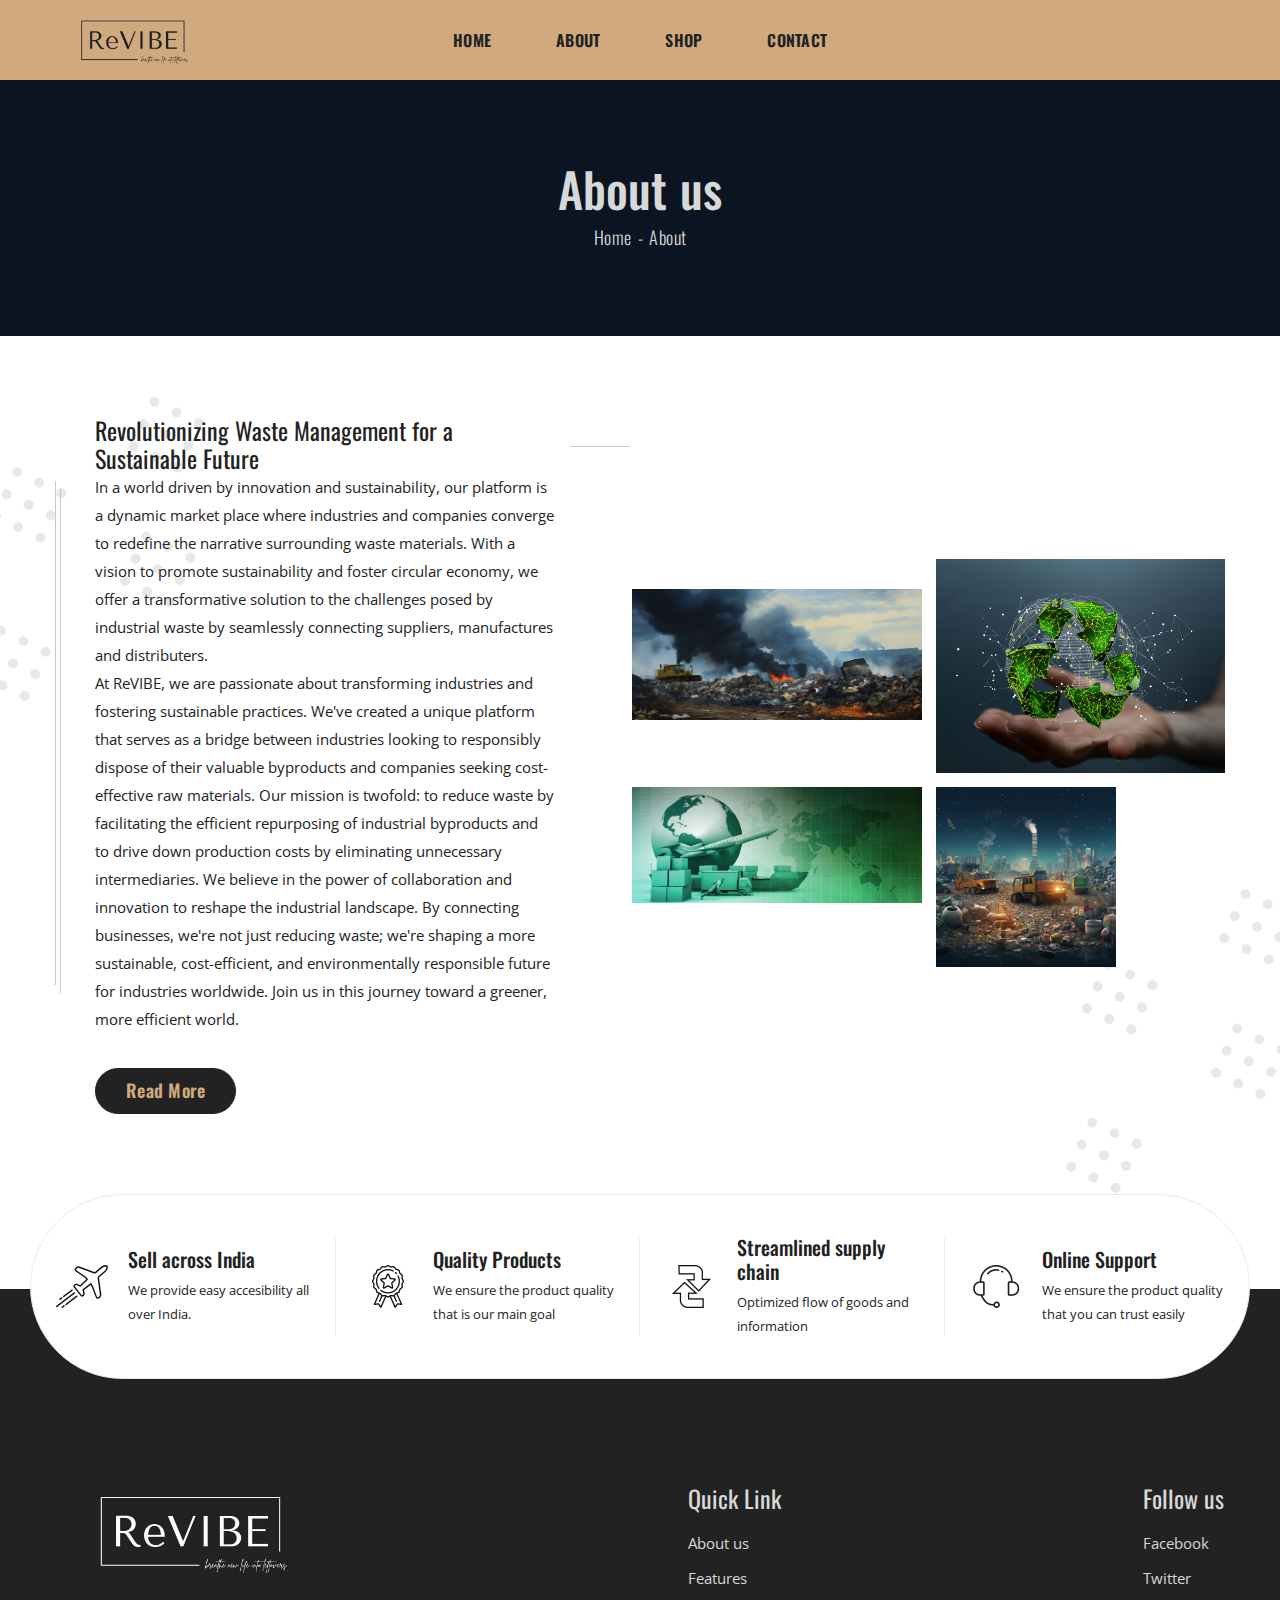
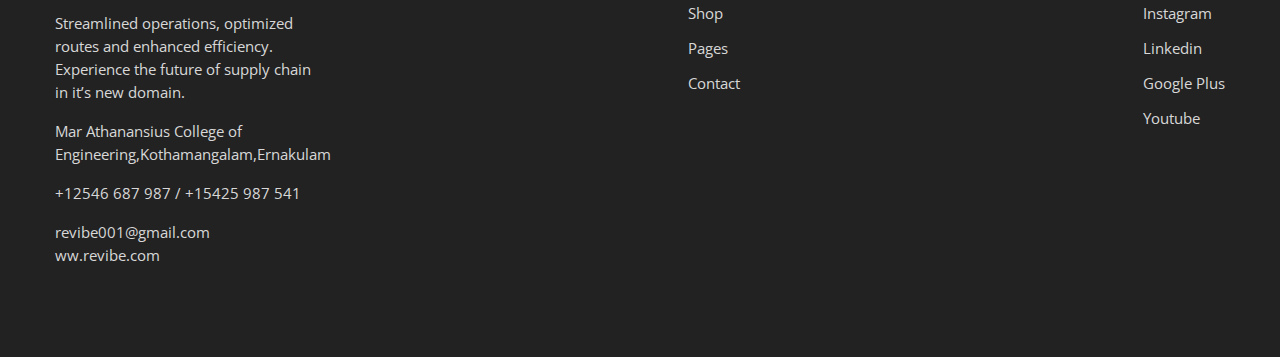
==== commit 9114d8c3: "first commit" ====
--- a/about.html
+++ b/about.html
@@ -10,88 +10,88 @@
     <meta name="viewport" content="width=device-width, initial-scale=1, shrink-to-fit=no">
     <!-- Favicon -->
     <link rel="shortcut icon" type="image/x-icon" href="assets/images/favicon.ico">
-    
+
     <!-- CSS
 	============================================ -->
-   
+
     <!-- Bootstrap CSS -->
     <link rel="stylesheet" href="assets/css/bootstrap.min.css">
-    
+
     <!-- Icon Font CSS -->
     <link rel="stylesheet" href="assets/css/font-awesome.min.css">
-    
+
     <!-- Plugins CSS -->
     <link rel="stylesheet" href="assets/css/plugins.css">
-    
+
     <!-- Helper CSS -->
     <link rel="stylesheet" href="assets/css/helper.css">
-    
+
     <!-- Main Style CSS -->
     <link rel="stylesheet" href="assets/css/style.css">
-    
+
     <!-- Modernizer JS -->
     <script src="assets/js/vendor/modernizr-2.8.3.min.js"></script>
 </head>
 
 <body>
 
-<div class="main-wrapper">
-
-    <!-- Header Section Start -->
-    <div class="header-section section bg-theme">
-        <div class="container">
-            <div class="row">
-                
-                <!-- Header Logo -->
-                <div class="col">
-                    <div class="header-logo">
-                        <a href="index.html">
-                            <img src="assets/images/revibe new.jpeg" alt="">
-                        </a>
-                    </div>
-                </div>
-                
-                <!-- Main Menu -->
-                <div class="col d-none d-lg-block">
-                    <nav class="main-menu">
-                        <ul>
-                            <li><a href="index.html">HOME</a>
-                               
-                            </li>
-                            <li><a href="about.html">ABOUT</a></li>
-                            <li><a href="shop-4-column.html">SHOP</a>
-                                
-                            </li>
-                           
-                            
-                            <li><a href="contact.html">CONTACT</a></li>
-                        </ul>
-                    </nav>
-                </div>
-                
-                <!-- Header Action -->
-                <div class="col">
-            
-                       
-                       
-                        
-                    </div>
-                </div>
-                
+    <div class="main-wrapper">
+
+        <!-- Header Section Start -->
+        <div class="header-section section bg-theme">
+            <div class="container">
+                <div class="row">
+
+                    <!-- Header Logo -->
+                    <div class="col">
+                        <div class="header-logo">
+                            <a href="index.html">
+                                <img src="assets/images/revibe new.jpeg" alt="">
+                            </a>
+                        </div>
+                    </div>
+
+                    <!-- Main Menu -->
+                    <div class="col d-none d-lg-block">
+                        <nav class="main-menu">
+                            <ul>
+                                <li><a href="index.html">HOME</a>
+
+                                </li>
+                                <li><a href="about.html">ABOUT</a></li>
+                                <li><a href="shop-4-column.html">SHOP</a>
+
+                                </li>
+
+
+                                <li><a href="contact.html">CONTACT</a></li>
+                            </ul>
+                        </nav>
+                    </div>
+
+                    <!-- Header Action -->
+                    <div class="col">
+
+
+
+
+                    </div>
+                </div>
+
                 <div class="col-12 d-block d-lg-none">
                     <div class="mobile-menu"></div>
                 </div>
-                
+
             </div>
         </div>
     </div><!-- Header Section End -->
-    
+
     <!-- Page Banner Section Start -->
     <div class="page-banner-section section">
         <div class="container">
             <div class="row">
                 <div class="col">
-                    
+
                     <div class="page-banner text-center">
                         <h1>About us</h1>
                         <ul class="page-breadcrumb">
@@ -99,21 +99,68 @@
                             <li>About</li>
                         </ul>
                     </div>
-                   
-                </div>
-               
+
+                </div>
+
+            </div>
+
+        </div>
+    </div><!-- Page Banner Section End -->
+    <!-- About Section Start -->
+    <div class="about-section section position-relative pt-90 pb-60 pt-lg-80 pb-lg-50 pt-md-70 pb-md-40 pt-sm-60 pb-sm-30 pt-xs-50 pb-xs-20 fix">
+       
+        <!-- About Section Shape -->
+        <div class="about-shape one rellax" data-rellax-speed="-5" data-rellax-percentage="0.5"><img src="assets/images/shape/about-shape-1.png" alt=""></div>
+        <div class="about-shape two rellax" data-rellax-speed="3" data-rellax-percentage="0.5"><img src="assets/images/shape/about-shape-2.png" alt=""></div>
+       
+        <div class="container">
+            <div class="row align-items-center">
+                
+                <!-- About Image Start -->
+                <div class="col-lg-6 col-12 order-1 order-lg-2 mb-30">
+                    <div class="about-image masonry-grid row row-7">
+                        <div class="col-6 col"><img src="assets/images/IMAGE 1.jpeg" alt=""></div>
+                        <div class="col-6 col"><img src="assets/images/earth.jpeg" alt=""></div>
+                        <div class="col-6 col"><img src="assets/images/hello1.jpeg" alt=""></div>
+                        <div class="col-6 col"><img src="assets/images/hello2.jpeg" style="width:180px" alt=""></div>
+                    </div>
+                </div><!-- About Image End -->
+                
+                <!-- About Content Start -->
+                <div class="col-lg-6 col-12 me-auto order-2 order-lg-1 mb-30">
+                    <div class="about-content about-content-1">
+                        <h3>Revolutionizing Waste Management for a
+                            Sustainable Future
+                            </h3>
+                        <div class="desc">
+                            <p>In a world driven by innovation and sustainability, our platform is a dynamic market place
+                                where industries and companies converge to redefine the narrative surrounding waste 
+                                materials. With a vision to promote sustainability and foster circular economy, we offer
+                                 a transformative solution to the challenges posed by industrial waste by seamlessly 
+                                connecting suppliers, manufactures and distributers.<br>
+                                At ReVIBE, we are passionate about transforming industries and fostering sustainable practices. We've created
+                                a unique platform that serves as a bridge between industries looking to responsibly dispose of their
+                                valuable byproducts and companies seeking cost-effective raw materials. Our mission is twofold: to reduce
+                                waste by facilitating the efficient repurposing of industrial byproducts and to drive down production costs
+                                by eliminating unnecessary intermediaries. We believe in the power of collaboration and innovation to
+                                reshape the industrial landscape. By connecting businesses, we're not just reducing waste; we're shaping a
+                                more sustainable, cost-efficient, and environmentally responsible future for industries worldwide. Join us
+                                in this journey toward a greener, more efficient world.</p>
+                        </div>
+                        <a href="about.html" class="btn btn-lg btn-round">Read More</a>
+                    </div>
+                </div><!-- About Content End -->
+                
+            </div>
         </div>
         
-    </div>
-    </div><!-- Page Banner Section End -->
-    <div class="about-us">
-        <p >At ReVIBE, we are passionate about transforming industries and fostering sustainable practices. We've created a unique platform that serves as a bridge between industries looking to responsibly dispose of their valuable byproducts and companies seeking cost-effective raw materials. Our mission is twofold: to reduce waste by facilitating the efficient repurposing of industrial byproducts and to drive down production costs by eliminating unnecessary intermediaries. We believe in the power of collaboration and innovation to reshape the industrial landscape. By connecting businesses, we're not just reducing waste; we're shaping a more sustainable, cost-efficient, and environmentally responsible future for industries worldwide. Join us in this journey toward a greener, more efficient world.</p>
-       </div> 
-        <!-- Service Section Start -->
+    </div><!-- About Section End -->
+    
+    <!-- Service Section Start -->
     <div class="service-section section pl-15 pr-15 pl-lg-30 pr-lg-30 pl-md-30 pr-md-30">
         <div class="service-container">
             <div class="row mx-0">
-                
+
                 <div class="service col-xl-3 col-md-6 col-12">
                     <div class="icon"></div>
                     <div class="content">
@@ -121,7 +168,7 @@
                         <p>We provide easy accesibility all over India. </p>
                     </div>
                 </div>
-                
+
                 <div class="service col-xl-3 col-md-6 col-12">
                     <div class="icon"></div>
                     <div class="content">
@@ -129,7 +176,7 @@
                         <p>We ensure the product quality that is our main goal</p>
                     </div>
                 </div>
-                
+
                 <div class="service col-xl-3 col-md-6 col-12">
                     <div class="icon"></div>
                     <div class="content">
@@ -137,7 +184,7 @@
                         <p>Optimized flow of goods and information</p>
                     </div>
                 </div>
-                
+
                 <div class="service col-xl-3 col-md-6 col-12">
                     <div class="icon"></div>
                     <div class="content">
@@ -145,57 +192,54 @@
                         <p>We ensure the product quality that you can trust easily</p>
                     </div>
                 </div>
-                
+
             </div>
         </div>
     </div><!-- Service Section End -->
-    
-   <!-- Footer Top Section Start -->
-   <div class="footer-top-section section bg-dark">
-    <div class="container">
-        <div class="footer-widget-wrap row">
-            
-            <div class="col mb-40">
-                <div class="footer-widget">
-                    <img src="assets/images/revibe nwwest.jpeg" alt="">
-                    <p>Streamlined operations, optimized routes and enhanced efficiency. Experience the future 
-                        of supply chain in it’s new domain.</p>
-                    <p>Mar Athanansius College of Engineering,Kothamangalam,Ernakulam</p>
-                    <p><a href="#">+12546 687 987</a> / <a href="#">+15425 987 541</a></p>
-                    <p><a href="#">revibe001@gmail.com</a> <br> <a href="#">ww.revibe.com</a></p>
-                </div>
-            </div>
-            
-            <div class="col mb-40">
-                <div class="footer-widget">
-                    <h3 class="title">Quick Link</h3>
-                    <ul>
-                        <li><a href="#">About us</a></li>
-                        <li><a href="#">Features</a></li>
-                        <li><a href="#">Shop</a></li>
-                        <li><a href="#">Pages</a></li>
-                        <li><a href="#">Contact</a></li>
-                    </ul>
-                </div>
-            </div>
-            
-            <div class="col mb-40">
-                <div class="footer-widget">
-                    <h3 class="title">Follow us</h3>
-                    <ul>
-                        <li><a href="#">Facebook</a></li>
-                        <li><a href="#">Twitter</a></li>
-                        <li><a href="#">Instagram</a></li>
-                        <li><a href="#">Linkedin</a></li>
-                        <li><a href="#">Google Plus</a></li>
-                        <li><a href="#">Youtube</a></li>
-                    </ul>
-                </div>
-            </div>
-            
-    </body>
-    </html>
-    
-    
-      
-  +
+    <!-- Footer Top Section Start -->
+    <div class="footer-top-section section bg-dark">
+        <div class="container">
+            <div class="footer-widget-wrap row">
+
+                <div class="col mb-40">
+                    <div class="footer-widget">
+                        <img src="assets/images/revibe nwwest.jpeg" alt="">
+                        <p>Streamlined operations, optimized routes and enhanced efficiency. Experience the future
+                            of supply chain in it’s new domain.</p>
+                        <p>Mar Athanansius College of Engineering,Kothamangalam,Ernakulam</p>
+                        <p><a href="#">+12546 687 987</a> / <a href="#">+15425 987 541</a></p>
+                        <p><a href="#">revibe001@gmail.com</a> <br> <a href="#">ww.revibe.com</a></p>
+                    </div>
+                </div>
+
+                <div class="col mb-40">
+                    <div class="footer-widget">
+                        <h3 class="title">Quick Link</h3>
+                        <ul>
+                            <li><a href="#">About us</a></li>
+                            <li><a href="#">Features</a></li>
+                            <li><a href="#">Shop</a></li>
+                            <li><a href="#">Pages</a></li>
+                            <li><a href="#">Contact</a></li>
+                        </ul>
+                    </div>
+                </div>
+
+                <div class="col mb-40">
+                    <div class="footer-widget">
+                        <h3 class="title">Follow us</h3>
+                        <ul>
+                            <li><a href="#">Facebook</a></li>
+                            <li><a href="#">Twitter</a></li>
+                            <li><a href="#">Instagram</a></li>
+                            <li><a href="#">Linkedin</a></li>
+                            <li><a href="#">Google Plus</a></li>
+                            <li><a href="#">Youtube</a></li>
+                        </ul>
+                    </div>
+                </div>
+
+</body>
+
+</html>